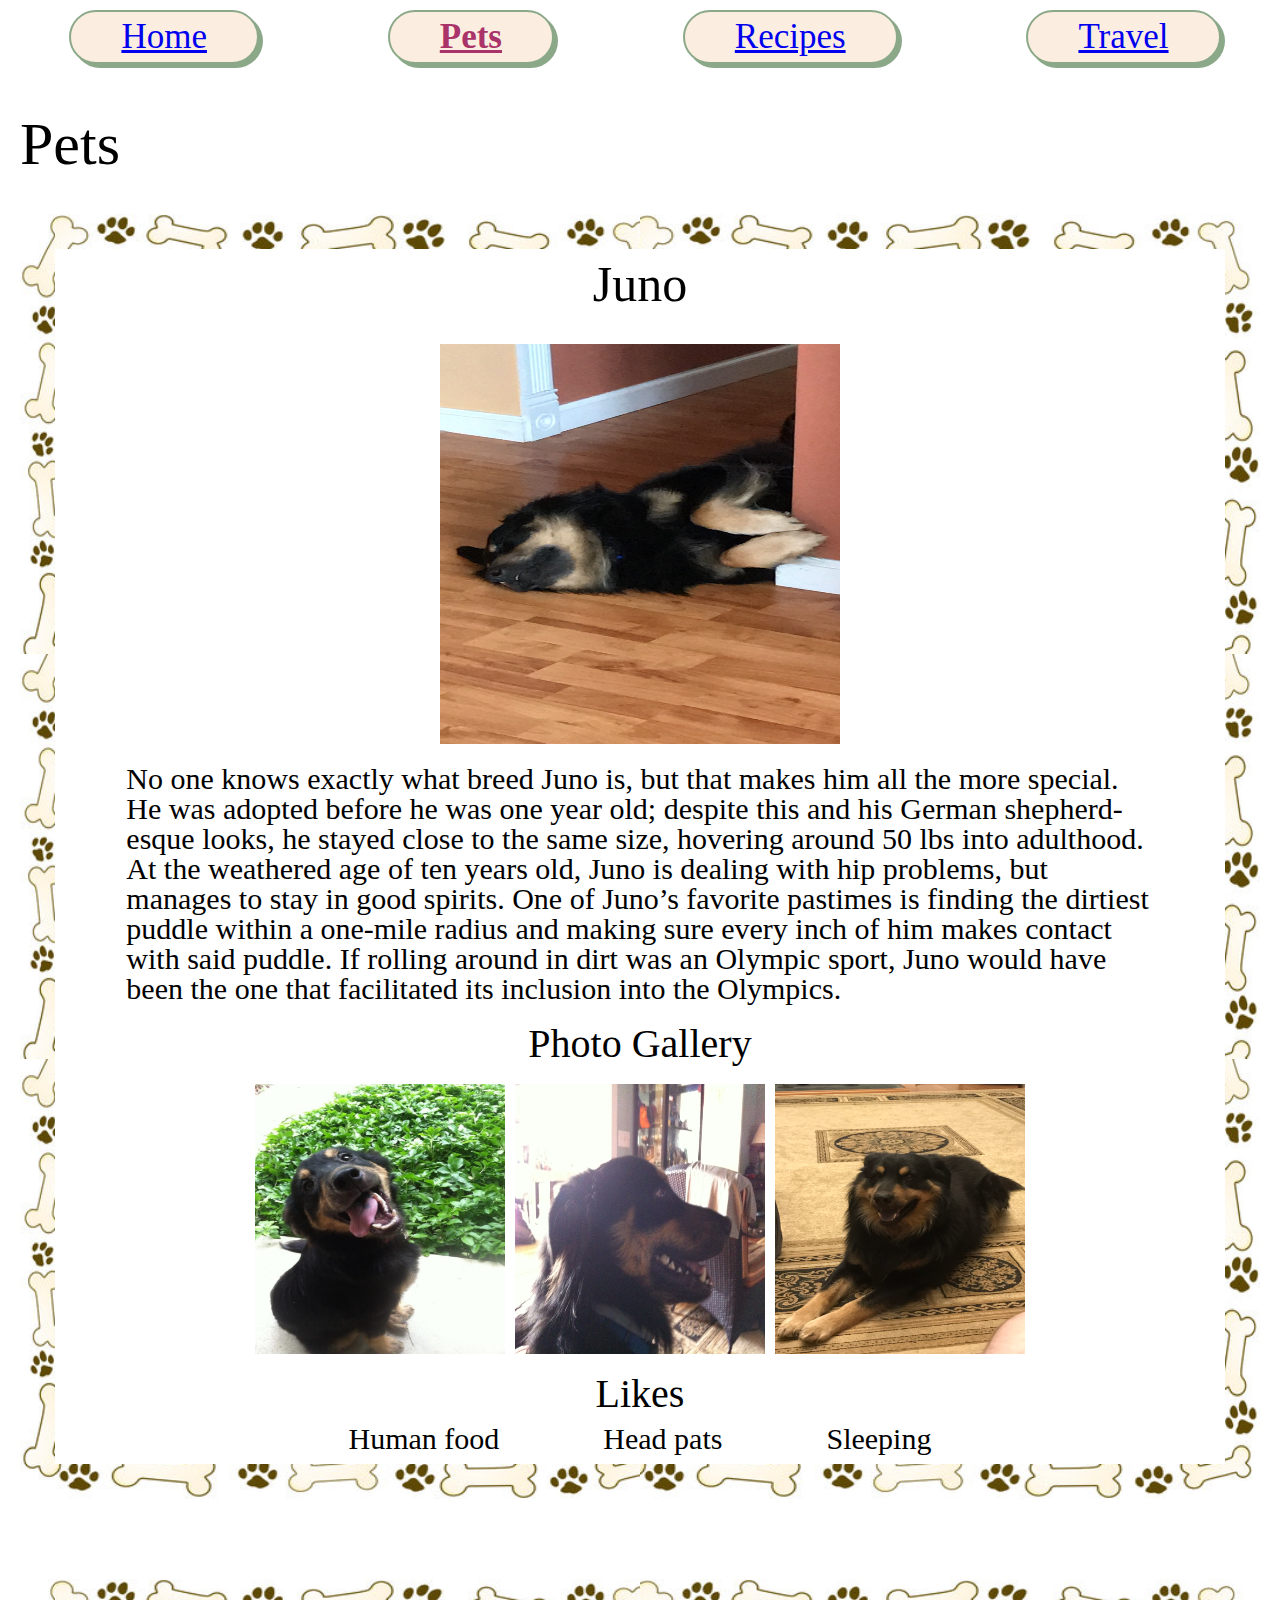
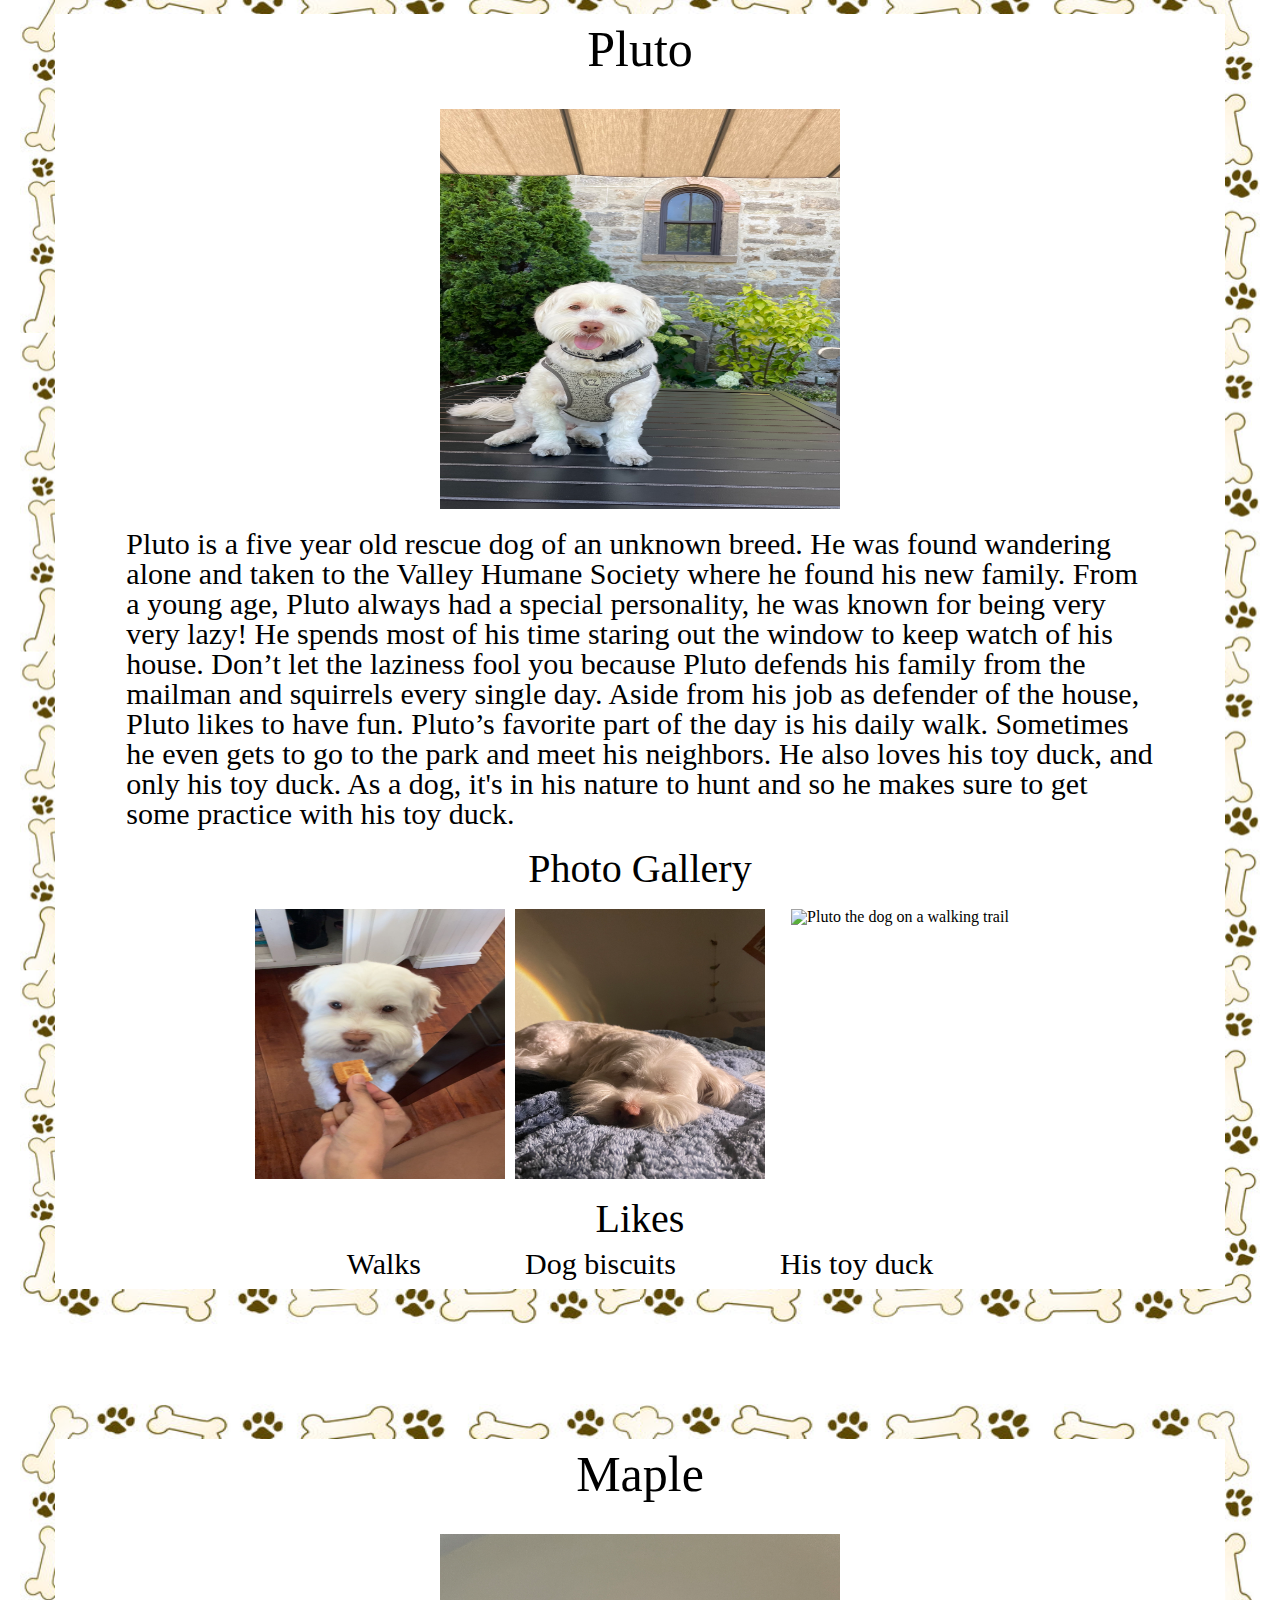
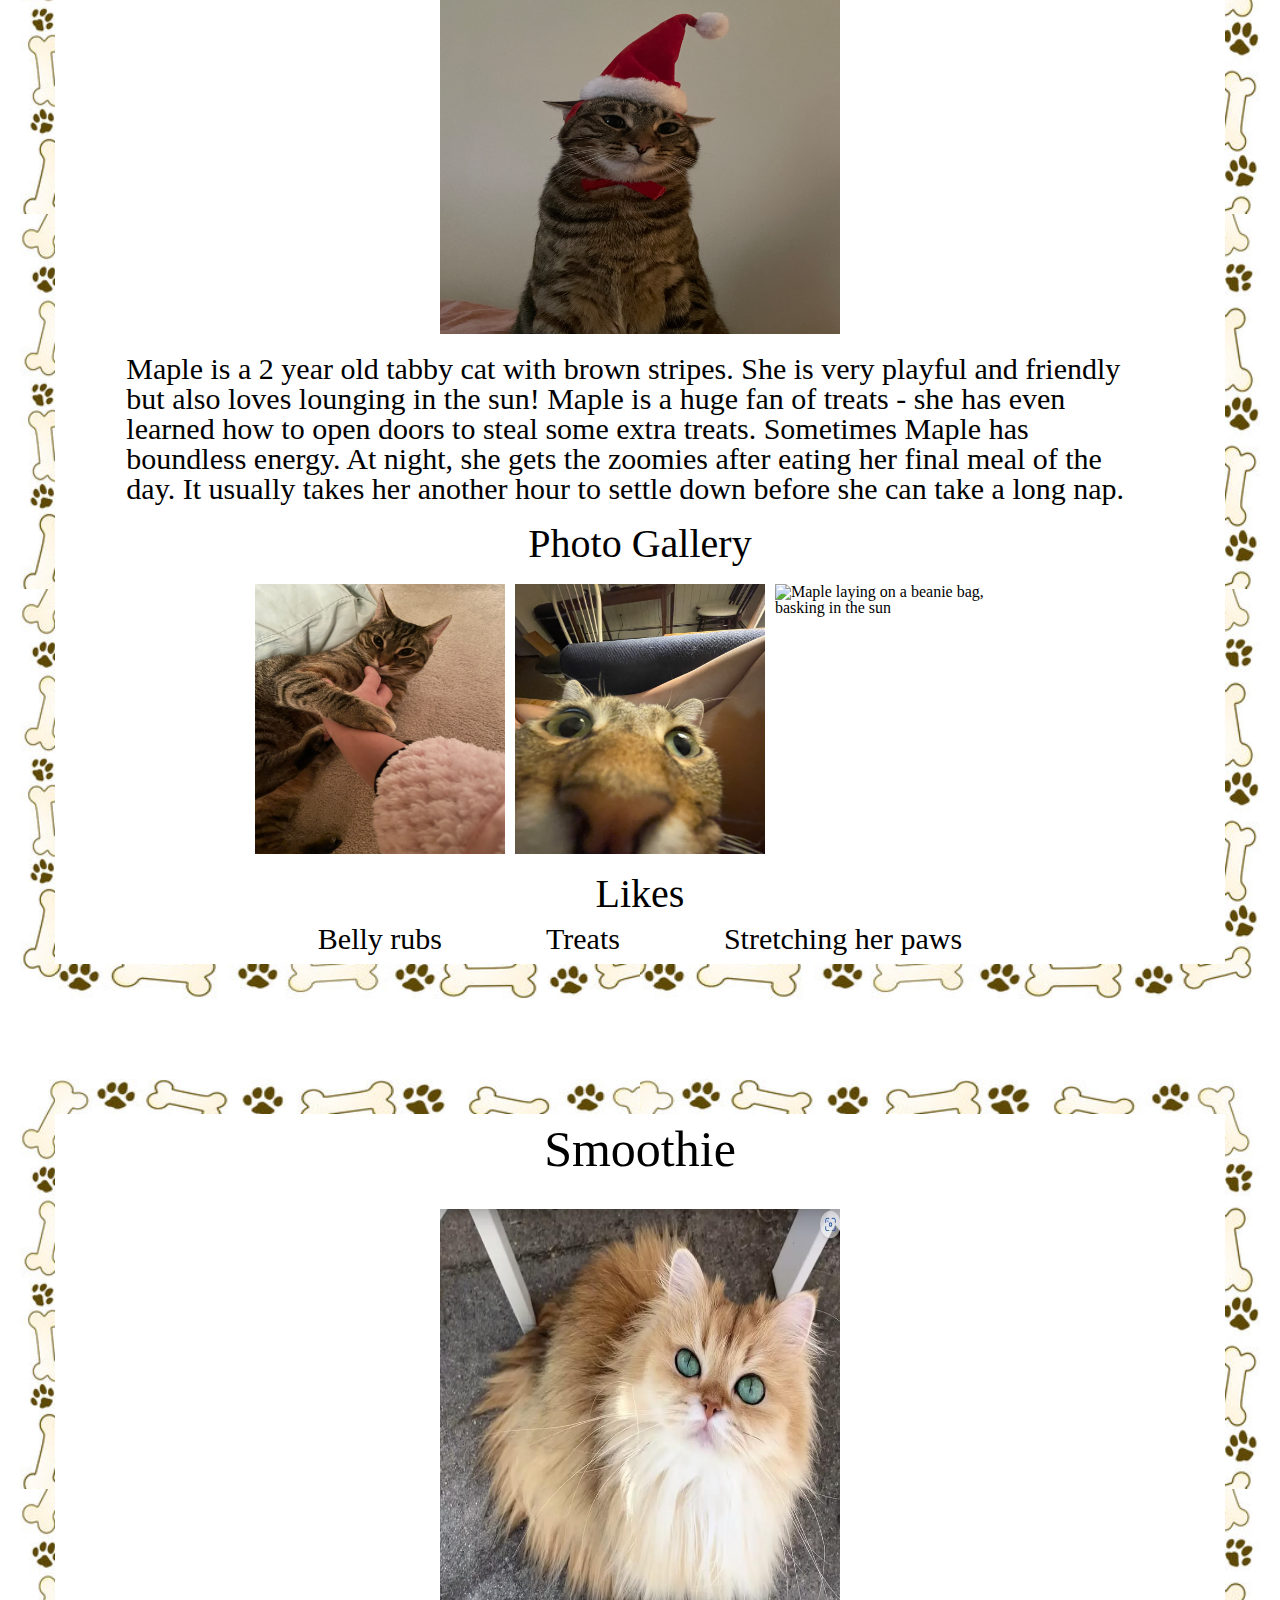
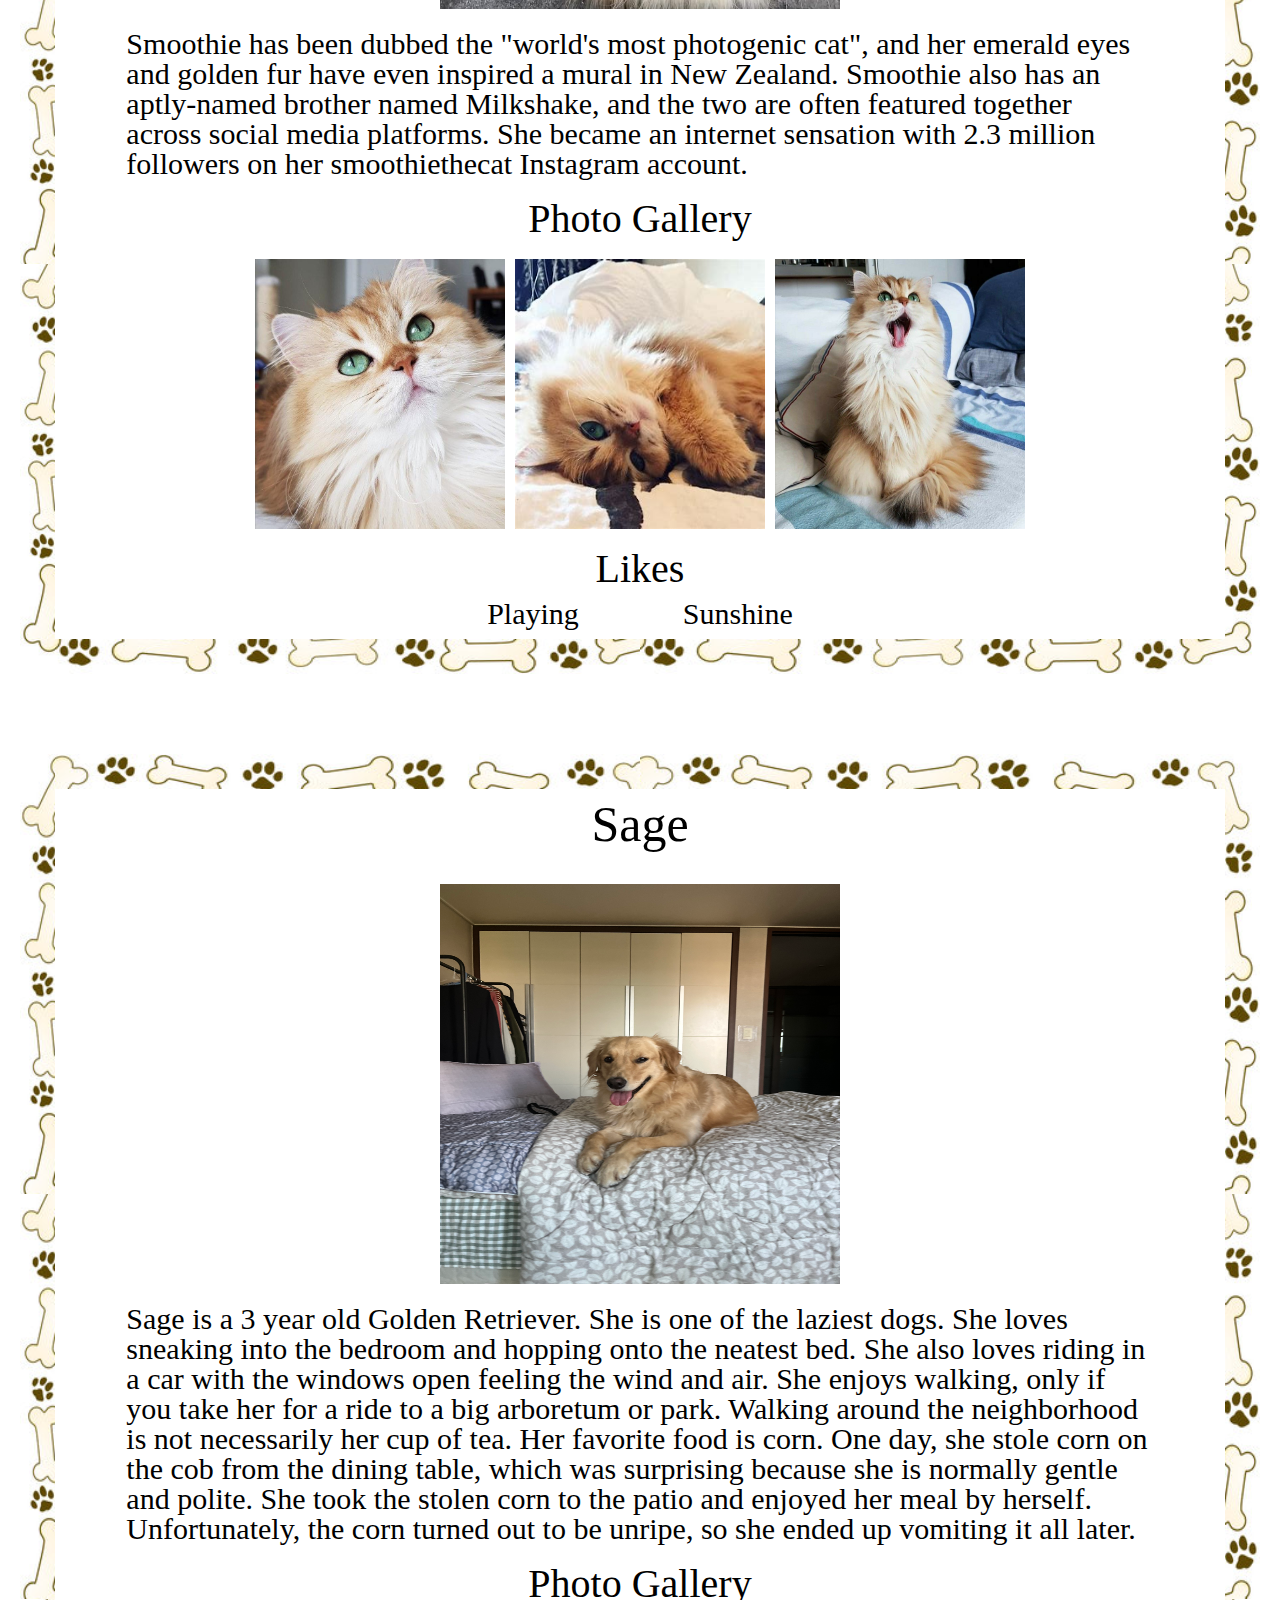
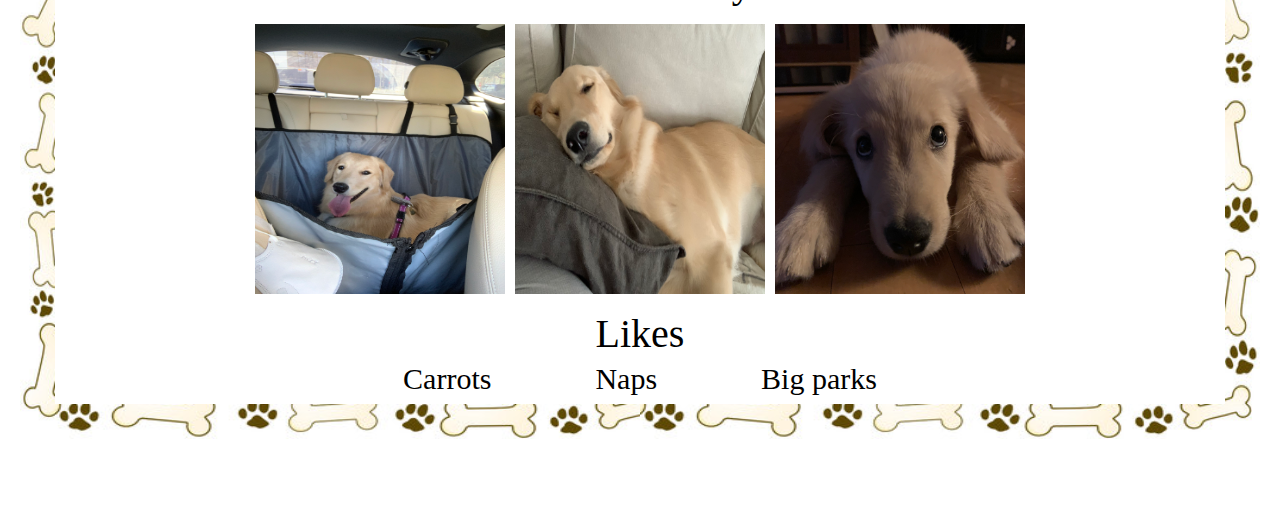
==== pets.html @ 8cb57438 "Add files via upload" ====
<!DOCTYPE html>
<html lang="en">
<head>
    <meta charset="UTF-8">
    <meta name="viewport" content="width=device-width, initial-scale=1.0">
    <link rel="stylesheet" href="css/reset.css">
    <link rel="stylesheet" href="css/style.css">
    <title>Pets</title>
</head>
<body>
    <a class = "skip" href = "#main">Skip to Main Content</a>
    <header>
        <nav>
            <ul class = "menu">
                <li class = "home button"><a href = "index.html">Home</a></li>
                <li class = "pets button"><a class = "active" href = "pets.html">Pets</a></li>
                <li class = "recipe button"><a href = "recipe.html">Recipes</a></li>
                <li class = "travel button"><a href = "travel.html">Travel</a></li>
            </ul>
        </nav>
        <h1>Pets</h1>
    </header>
    <main id="main">
        <div class = "pet-div pet-border">
            <h2 class = "pet-name">Juno</h2>
            <img onmouseover="mainPicHover(this)" onmouseout="mainPicNormal(this)" class = "main-img first-pet-pic" src="images/classic_juno.JPG" width = "400" alt="Black and brown dog asleep on his side">
            <p class = "pet-description">No one knows exactly what breed Juno is, but that makes him all the more special. He was adopted before he was one year old; despite this and his German shepherd-esque looks, he stayed close to the same size, hovering around 50 lbs into adulthood. At the weathered age of ten years old, Juno is dealing with hip problems, but manages to stay in good spirits. One of Juno’s favorite pastimes is finding the dirtiest puddle within a one-mile radius and making sure every inch of him makes contact with said puddle. If rolling around in dirt was an Olympic sport, Juno would have been the one that facilitated its inclusion into the Olympics. </p>

            <div class = "nested-grid third-grid new-gallery">
                <h3 class = "first-grid gallery-name">Photo Gallery</h3>
                <img onmouseover="petPicHover(this)" onmouseout="petPicNormal(this)" class = "second-grid gallery-photo nested-first" src="images/juno_pup.JPG" width ="200" alt = "A young black and brown dog with his tongue hanging out">
                <img onmouseover="petPicHover(this)" onmouseout="petPicNormal(this)" class = "third-grid gallery-photo nested-second" src="images/juno_profile.JPG"  width ="200" alt="A black and brown dog laying on a rug">
                <img onmouseover="petPicHover(this)" onmouseout="petPicNormal(this)" class = "fourth-grid gallery-photo nested-third" src="images/juno_laying.JPG"  width ="200" alt="A profile perspective of a black and brown dog from shoulders up">
            </div>

            <div class = "fourth-grid">
            <h3 class = "pet-name">Likes</h3>
                <ul>
                    <li class = "likes">Human food</li>
                    <li class = "likes">Head pats</li>
                    <li class = "likes">Sleeping</li>
                </ul>
            </div>
        </div>
        <div class = "pet-div pet-border">
            <h2 class = "pet-name">Pluto</h2>
            <img class = "main-img first-pet-pic" src="images/pluto_sitting.jpg" width = "400" alt="Pluto sitting and posed on top of a table">
            <p class = "pet-description">Pluto is a five year old rescue dog of an unknown breed. He was found wandering alone and taken to the Valley Humane Society where he found his new family. From a young age, Pluto always had a special personality, he was known for being very very lazy! He spends most of his time staring out the window to keep watch of his house. Don’t let the laziness fool you because Pluto defends his family from the mailman and squirrels every single day. Aside from his job as defender of the house, Pluto likes to have fun. Pluto’s favorite part of the day is his daily walk. Sometimes he even gets to go to the park and meet his neighbors. He also loves his toy duck, and only his toy duck. As a dog, it's in his nature to hunt and so he makes sure to get some practice with his toy duck.</p>

            <div class = "nested-grid third-grid">
                <h3 class = "first-grid gallery-name">Photo Gallery</h3>
                <img onmouseover="petPicHover(this)" onmouseout="petPicNormal(this)" class = "second-grid gallery-photo nested-first" src="images/pluto_cookie.JPG" width ="200" alt = "Pluto the dog standing up to eat a cookie">
                <img onmouseover="petPicHover(this)" onmouseout="petPicNormal(this)" class = "third-grid gallery-photo nested-second" src="images/pluto_sleeping.jpg"  width ="200" alt="Pluto sleeping on a bed">
                <img onmouseover="petPicHover(this)" onmouseout="petPicNormal(this)" class = "fourth-grid gallery-photo nested-third" src="images/pluto_walk.jpg"  width ="200" alt="Pluto the dog on a walking trail">
            </div>

            <div class = "fourth-grid new-first">
            <h3 class = "pet-name">Likes</h3>
                <ul>
                    <li class = "likes">Walks</li>
                    <li class = "likes">Dog biscuits</li>
                    <li class = "likes">His toy duck</li>
                </ul>
            </div>
        </div>
        <div class = "pet-div pet-border">
            <h2 class = "pet-name">Maple</h2>
            <img class = "main-img first-pet-pic" src="images/maple_santa.JPG" width = "400" alt="Brown striped tabby wearing a santa hat">
            <p class = "pet-description">Maple is a 2 year old tabby cat with brown stripes. She is very playful and friendly but also loves lounging in the sun! Maple is a huge fan of treats - she has even learned how to open doors to steal some extra treats. Sometimes Maple has boundless energy. At night, she gets the zoomies after eating her final meal of the day. It usually takes her another hour to settle down before she can take a long nap.</p>

            <div class = "nested-grid third-grid">
                <h3 class = "first-grid gallery-name">Photo Gallery</h3>
                <img onmouseover="petPicHover(this)" onmouseout="petPicNormal(this)" class = "second-grid gallery-photo nested-first" src="images/maple_playing.JPG" width ="200" alt = "Maple playing with a human hand">
                <img onmouseover="petPicHover(this)" onmouseout="petPicNormal(this)" class = "third-grid gallery-photo nested-second" src="images/maple_selfie.JPG"  width ="200" alt="Maple in a selfie with her face zoomed in and her nose prominent">
                <img onmouseover="petPicHover(this)" onmouseout="petPicNormal(this)" class = "fourth-grid gallery-photo nested-third" src="images/maple_sun.JPG"  width ="200" alt="Maple laying on a beanie bag, basking in the sun">
            </div>

            <div class = "fourth-grid">
            <h3 class = "pet-name">Likes</h3>
                <ul>
                    <li class = "likes">Belly rubs</li>
                    <li class = "likes">Treats</li>
                    <li class = "likes">Stretching her paws</li>
                </ul>
            </div>
        </div>
        <div class = "pet-div pet-border">
            <h2 class = "pet-name">Smoothie</h2>
            <img class = "main-img first-pet-pic" src="images/Smoothie_staring.jpg" width = "400" alt="Long-hair beautiful, orange tabby cat with emerald eyes">
            <p class = "pet-description">Smoothie has been dubbed the "world's most photogenic cat", and her emerald eyes and golden fur have even inspired a mural in New Zealand. Smoothie also has an aptly-named brother named Milkshake, and the two are often featured together across social media platforms. She became an internet sensation with 2.3 million followers on her smoothiethecat Instagram account.</p>

            <div class = "nested-grid third-grid">
                <h3 class = "first-grid gallery-name">Photo Gallery</h3>
                <img onmouseover="petPicHover(this)" onmouseout="petPicNormal(this)" class = "second-grid gallery-photo nested-first" src="images/Smoothie_curious.jpg" width ="200" alt = "Smoothie curiously look up at photographer">
                <img onmouseover="petPicHover(this)" onmouseout="petPicNormal(this)" class = "third-grid gallery-photo nested-second" src="images/Smoothie_lying.jpg"  width ="200" alt="Smoothie lying on a bed looking at the camera">
                <img onmouseover="petPicHover(this)" onmouseout="petPicNormal(this)" class = "fourth-grid gallery-photo nested-third" src="images/Smoothie_yawn.jpg"  width ="200" alt="Smoothie yawing on a couch with her mouth opened wide">
            </div>

            <div class = "fourth-grid">
            <h3 class = "pet-name">Likes</h3>
                <ul>
                    <li class = "likes">Playing</li>
                    <li class = "likes">Sunshine</li>
                </ul>
            </div>
        </div>

        <div class = "pet-div pet-border">
            <h2 class = "pet-name">Sage</h2>
            <img class = "main-img first-pet-pic" src="images/sage_classic.jpeg" width = "400" alt="A smiling golden retriever lying on the bed ">
            <p class = "pet-description">Sage is a 3 year old Golden Retriever. She is one of the laziest dogs. She loves sneaking into the bedroom and hopping onto the neatest bed. She also loves riding in a car with the windows open feeling the wind and air. She enjoys walking, only if you take her for a ride to a big arboretum or park. Walking around the neighborhood is not necessarily her cup of tea. Her favorite food is corn. One day, she stole corn on the cob from the dining table, which was surprising because she is normally gentle and polite. She took the stolen corn to the patio and enjoyed her meal by herself. Unfortunately, the corn turned out to be unripe, so she ended up vomiting it all later.</p>

            <div class = "nested-grid third-grid">
                <h3 class = "first-grid gallery-name">Photo Gallery</h3>
                <img onmouseover="petPicHover(this)" onmouseout="petPicNormal(this)" class = "second-grid gallery-photo nested-first" src="images/sage_car.jpeg" width ="200" alt = "A happy golden retriever sitting in the car’s backseat">
                <img onmouseover="petPicHover(this)" onmouseout="petPicNormal(this)" class = "third-grid gallery-photo nested-second" src="images/sage_sleep.jpeg"  width ="200" alt="A golden retriever sleeping on the couch">
                <img onmouseover="petPicHover(this)" onmouseout="petPicNormal(this)" class = "fourth-grid gallery-photo nested-third" src="images/sage_young.jpeg"  width ="200" alt="A young golden retriever is laying down looking up at the photographer">
            </div>

            <div class = "fourth-grid">
            <h3 class = "pet-name">Likes</h3>
                <ul>
                    <li class = "likes">Carrots</li>
                    <li class = "likes">Naps</li>
                    <li class = "likes">Big parks</li>
                </ul>
            </div>
        </div>
    </main>
    
    <script>
        function mainPicHover(x) {
            x.style.height = "450px"
            x.style.width = "450px"
        }
        
        function mainPicNormal(x) {
            x.style.height = "400px"
            x.style.width = "400px"
        }

        function petPicHover(x) {
            x.style.height = "300px"
            x.style.width = "320px"
        }
        
        function petPicNormal(x) {
            x.style.height = "250px"
            x.style.width = "270px"
        }
    </script>
    
</body>
</html>
---- css/style.css ----
.skip {
    position: absolute;
    overflow: hidden;
    top: auto;
    width: 1px;
    height: 1px;
    font-size: 25px;
}

.skip:focus {
    position: static;
    text-align: center;
    width: auto;
    height: auto;
    top: auto;
    border: 2px solid #301934;
}

.home-img {
    margin: 30px;
    height: 300px;
    width: 300px;
}

h1 {
    font-size: 40px;
    margin-left: 20px;
    margin-bottom: 40px;
}

h2 {
    font-size: 30px;
    margin-left: 10px;
    margin-bottom: 15px;
}

h3 {
    font-size: 28px;
    margin-left: 15px;
    margin: 10px;
}

p {
    font-size: 20px;
    margin-left: 15px;
}

li {
    font-size: 20px;
    margin-left: 30px;
    list-style: circle;
}

.menu {
    display: grid;
    grid-template-columns: 1fr 1fr 1fr 1fr; 
    column-gap: 0px;
    margin-bottom: 30px;
    margin-top: 10px;
    align-items: center;
    justify-content: center;
}

li.menu {
    margin-left: 0px;
}

ul.menu {
    margin-left: 0px;
}

.home {
    grid-column: 1/1;
    list-style-type: none;
    background-color: #E6E6FA;
    font-size: 22px;
    text-align: center;
    padding-top: 15px;
    padding-bottom: 15px; 
    padding-left: 10px;
    padding-right: 10px;
}

.home:hover {
    border: 4px solid #301934;
    background-color: #FFB6C1;
}

.pets {
    grid-column: 2/2;
    list-style-type: none;
    background-color: #E6E6FA;
    font-size: 22px;
    text-align: center;
    padding-top: 15px;
    padding-bottom: 15px; 
    padding-left: 10px;
    padding-right: 10px;
}

.pets:hover {
    border: 4px solid #301934;
    background-color: #FFB6C1;
}

.recipe {
    grid-column: 3/3;
    list-style-type: none;
    background-color: #E6E6FA;
    font-size: 22px;
    text-align: center;
    padding-top: 15px;
    padding-bottom: 15px; 
    padding-left: 10px;
    padding-right: 10px;
}

.recipe:hover {
    border: 4px solid #301934;
    background-color: #FFB6C1;
}

.travel {
    grid-column: 4/4;
    list-style-type: none;
    background-color: #E6E6FA;
    font-size: 22px;
    text-align: center;
    padding-top: 15px;
    padding-bottom: 15px; 
    padding-left: 10px;
    padding-right: 10px;
}

.travel:hover {
    border: 4px solid #301934;
    background-color: #FFB6C1;
}

a.active {
    font-weight: bold;
    color: #AA336A;
}

a.visited {
    color: #FF69B4;
}

img {
    margin: 10px;
}

.main-img {
    height: 250px;
    width: 250px;
}

.pet-div {
    display: grid;
    grid-template-columns: 1fr; 
    grid-gap: 10px;
    margin-left: 20px;
    margin-right: 20px;
    margin-bottom: 80px;
    align-items: center;
}

.pet-div p {
    margin-left: 0px;
}

.pet-div h2 {
    margin-left: 0px;
}

.first-grid {
    grid-column: 1/-1;
}

.second-grid {
    grid-column: 1/-1;
}

.third-grid {
    grid-column: 1/-1;
}

.fourth-grid {
    grid-column: 1/-1;
}

.first-pet-pic {
    grid-column: 1/-1;
}

.pet-description {
    grid-column: 1/-1;
}

.nested-grid {
    display: grid;
    grid-template-columns: 1fr; 
    align-items: center;
    align-content: center;
    grid-gap: 2px;
}

.gallery-photo {
    width: 150px;
    height: 170px;
    margin: 0px;
}

.food-div {
    display: grid;
    grid-template-columns: 1fr; 
    grid-gap: 10px;
    align-items: center;
    margin-left: 30px;
    margin-right: 30px;
    margin-bottom: 80px;
}

.food-photo {
    width: 140px;
    height: 110px;
    margin: 0px;
}

.bottom-grid {
    grid-column: 1/-1;
}

.travel-grid {
    display: grid;
    grid-template-columns: 1fr 2fr; 
    column-gap: 10px;
    align-items: center;
    margin-left: 20px;
    margin-right: 20px;
    margin-bottom: 80px;
}

.travel-grid p {
    margin-top: 15px;
}

.travel-photo {
    width: 150px;
    height: 120px;
    margin: 0px;
}

.button {
    background-color: #fbeee0;
    border: 2px solid #8ba888;
    border-radius: 30px;
    box-shadow: #8ba888 4px 4px 0 0;
    color: #422800;
    cursor: pointer;
    display: inline-block;
    font-weight: 500;
    font-size: 15px;
    padding: 0 2px;
    line-height: 50px;
    text-align: center;
    text-decoration: none;
    user-select: none;
    -webkit-user-select: none;
    touch-action: manipulation;
    margin-bottom: 20px;
    margin-left: 5px;
}

.button:hover {
    border: 2px solid #8ba888;
    background-color: #FFB6C1;
}

.button:active {
    box-shadow: #422800 2px 2px 0 0;
    transform: translate(2px, 2px);
}

@media (prefers-color-scheme: dark) {
    h1 {
        color: white;
    }

    h2 {
        color: white;
    }

    h3 {
        color: white;
    }

    ol {
        color: white;
    }

    li {
        color: white;
    }
    
    body {
        background-color: #060529;
    }

    p {
        color: white;
    }

    a {
        color: #ADD8E6;
    }

    .button {
        background-color: #013220;
    }

    a.active {
        color: #FFFFED;
    }

    .button:hover {
        border: 4px solid #8ba888;
        background-color: #5C4033;
    }
  }

@media screen and (min-width: 750px) {
    .menu {
        display: flex;
        flex-flow: row wrap;
        justify-content: space-around;
        flex-basis: auto;
        align-items: center;
        margin-bottom: 30px;
        margin-top: 10px;
    }

    .home {
        padding-left: 40px;
        padding-right: 40px;
    }

    .pets {
        padding-left: 40px;
        padding-right: 40px;
    }

    .recipe {
        padding-left: 40px;
        padding-right: 40px;
    }

    .travel {
        padding-left: 40px;
        padding-right: 40px;
    }

    .first-pet-pic {
        grid-column: 1/2;
    }

    .pet-description {
        grid-row-start: 2;
        grid-column: 2/-1;
    }
    
    .food-photo {
        width: 200px;
        height: 150px;
    }

    .travel-photo {
        width: 240px;
        height: 190px;
    }

    .gallery-photo {
        width: 160px;
        height: 180px;
    }

    .pet-div {
        display: grid;
        grid-template-columns: 1fr 1.2fr; 
        grid-gap: 10px;
        margin-left: 20px;
        margin-right: 20px;
        margin-bottom: 80px;
        align-items: center;
        align-content: center;
    }

    .button-spacing {
        margin: 30px;
        font-size: 15px;
        display: block;
        text-align: right;
        padding: 8px;
    }

    .first-grid {
        grid-column: 1/1;
    }
    
    .second-grid {
        grid-column: 2/2;
    }

    .food-detail {
        grid-column: 1/1;
    }
    
    .third-grid {
        grid-column: 1/1;
    }
    
    .fourth-grid {
        grid-column: 2/2;
    }

    .nested-grid {
        display: grid;
        grid-template-columns: 1fr 1fr; 
        align-items: center;
        grid-gap: 2px;
    }

    .food-div {
        display: grid;
        grid-template-columns: 1fr 2fr; 
        grid-gap: 10px;
        align-items: center;
        margin-left: 30px;
        margin-right: 30px;
        margin-bottom: 80px;
    }
    .button {
        font-size: 25px;
        padding: 0 50px;
        margin-bottom: 20px;
        margin-left: 10px;
    }
  }

  @media screen and (min-width: 1200px) {
    p {
        font-size: 30px;
    }

    li {
        font-size: 30px;
    }

    .likes {
        display: inline-block;
        margin-right: 50px;
        margin-left: 50px;
    }

    h1 {
        font-size: 60px;
    }
    
    h2 {
        font-size: 50px;
    }
    
    h3 {
        font-size: 40px;
    }

    .menu {
        display: flex;
        flex-flow: row wrap;
        justify-content: space-around;
        flex-basis: auto;
        align-items: center;
        margin-bottom: 30px;
        margin-top: 10px;
    }

    .home {
        padding-left: 40px;
        padding-right: 40px;
    }

    .pets {
        padding-left: 40px;
        padding-right: 40px;
    }

    .recipe {
        padding-left: 40px;
        padding-right: 40px;
    }

    .travel {
        padding-left: 40px;
        padding-right: 40px;
    }

    .pet-div {
        display: grid;
        grid-template-columns: .05fr 1fr .05fr; 
        grid-gap: 10px;
        justify-items: center;
    }

    .first-pet-pic {
        grid-column: 2/2;
        grid-row-start: 2;
    }

    .pet-description {
        grid-row-start: 2;
        grid-column: 2/2;
        grid-row-start: 3;
    }
    
    .food-photo {
        width: 200px;
        height: 150px;
    }

    .travel-photo {
        width: 240px;
        height: 190px;
    }

    .gallery-photo {
        width: 160px;
        height: 180px;
    }

    .button-spacing {
        margin: 30px;
        font-size: 15px;
        display: block;
        text-align: right;
        padding: 8px;
    }

    .first-grid {
        grid-column: 1/1;
    }
    
    .second-grid {
        grid-column: 2/2;
    }
    
    .third-grid {
        grid-column: 2/2;
    }
    
    .fourth-grid {
        display: grid;
        justify-content: center;
        justify-items: center;
    }

    .nested-grid {
        display: grid;
        grid-template-columns: 1fr; 
        align-items: center;
        grid-gap: 10px;
        justify-items: center;
    }

    .nested-food-grid {
        display: grid;
        grid-template-columns: 1fr 1fr 1fr 1fr; 
        align-items: center;
        row-gap: 10px;
        justify-items: center;
    }

    .nested-first {
        grid-column: 1/1;
    }

    .nested-second {
        grid-column: 2/2;
    }

    .nested-third {
        grid-column: 3/3;
    }

    .nested-fourth {
        grid-column: 4/4;
    }

    .food-div {
        display: grid;
        grid-template-columns: .05fr 1fr .05fr; 
        row-gap: 10px;
        align-items: center;
    }
    .button {
        font-size: 35px;
        padding: 0 50px;
        margin-bottom: 20px;
        margin-left: 10px;
    }

    .pet-name {
        grid-column: 1/-1;
    }

    .gallery-name {
        grid-column: 2/2;
    }

    .main-img {
        height: 400px;
        width: 400px;
    }

    .gallery-photo {
        width: 250px;
        height: 270px;
    }

    .food-name {
        display: grid;
        justify-items: center;
        grid-column: 2/2;
    }

    .food-photo {
        width: 220px;
        height: 190px;
    }

    .travel-grid {
        display: grid;
        grid-template-columns: .05fr 1fr .05fr; 
        align-items: center;
        row-gap: 10px;
        grid-row-start: 2;
    }

    .fourth-grid-food {
        display: block;
        grid-column: 2/2;
        justify-items: start;
    }

    .country {
        grid-row-start: 3;
        grid-column: 2/2;
    }

    .bottom-grid {
        grid-column: 2/2;
    }

    .nested-travel-grid {
        display: grid;
        grid-template-columns: 1fr 1fr; 
        align-items: center;
        row-gap: 10px;
        justify-items: center;
    }

    .travel-photo {
        width: 390px;
        height: 300px;
    }

    .pet-border {
        border: 35px solid transparent;
        padding: 10px;
        border-image: url("../images/pet_border.jpeg") 30 round;
    }

    .recipe-border {
        border: 65px solid transparent;
        padding: 10px;
        border-image: url("../images/recipe_border.jpeg") 30 round;
    }

    .travel-border {
        border: 35px solid transparent;
        padding: 10px;
        border-image: url("../images/travel_border.png") 30 round;
    }
  }
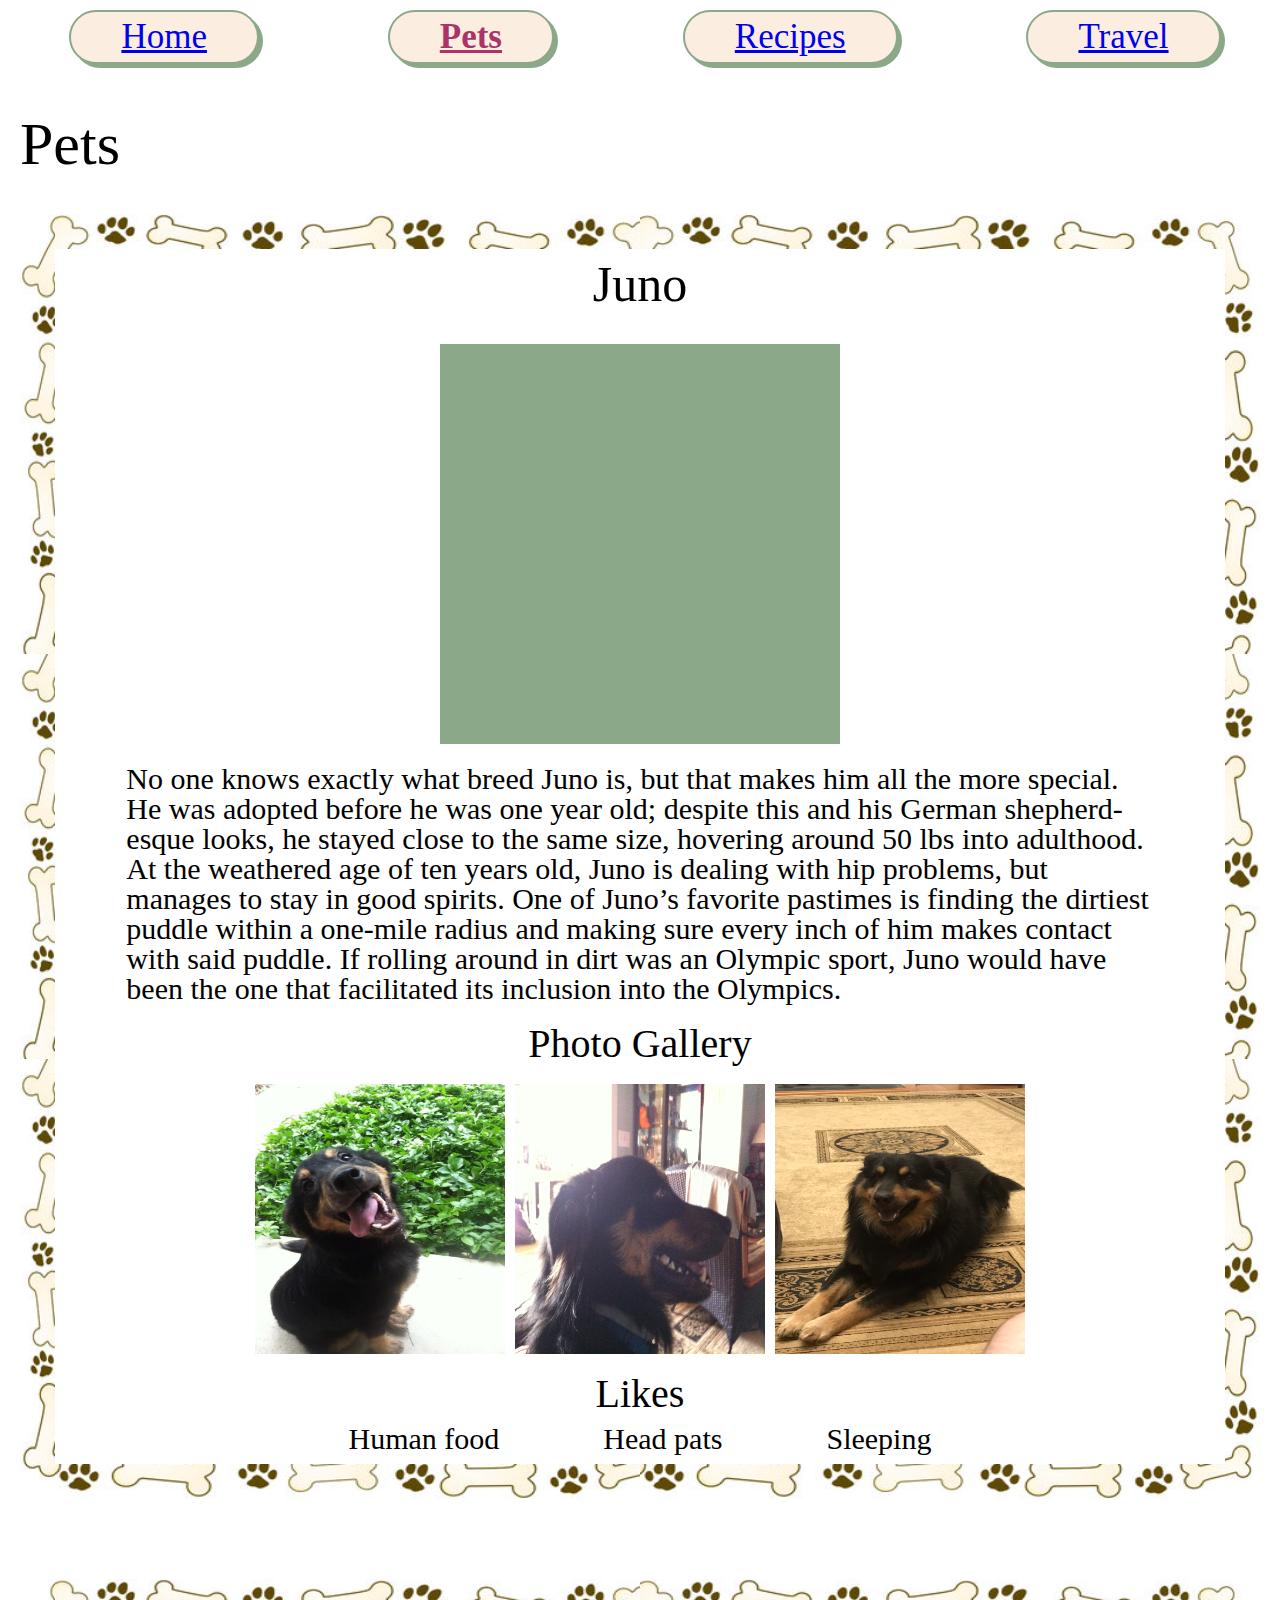
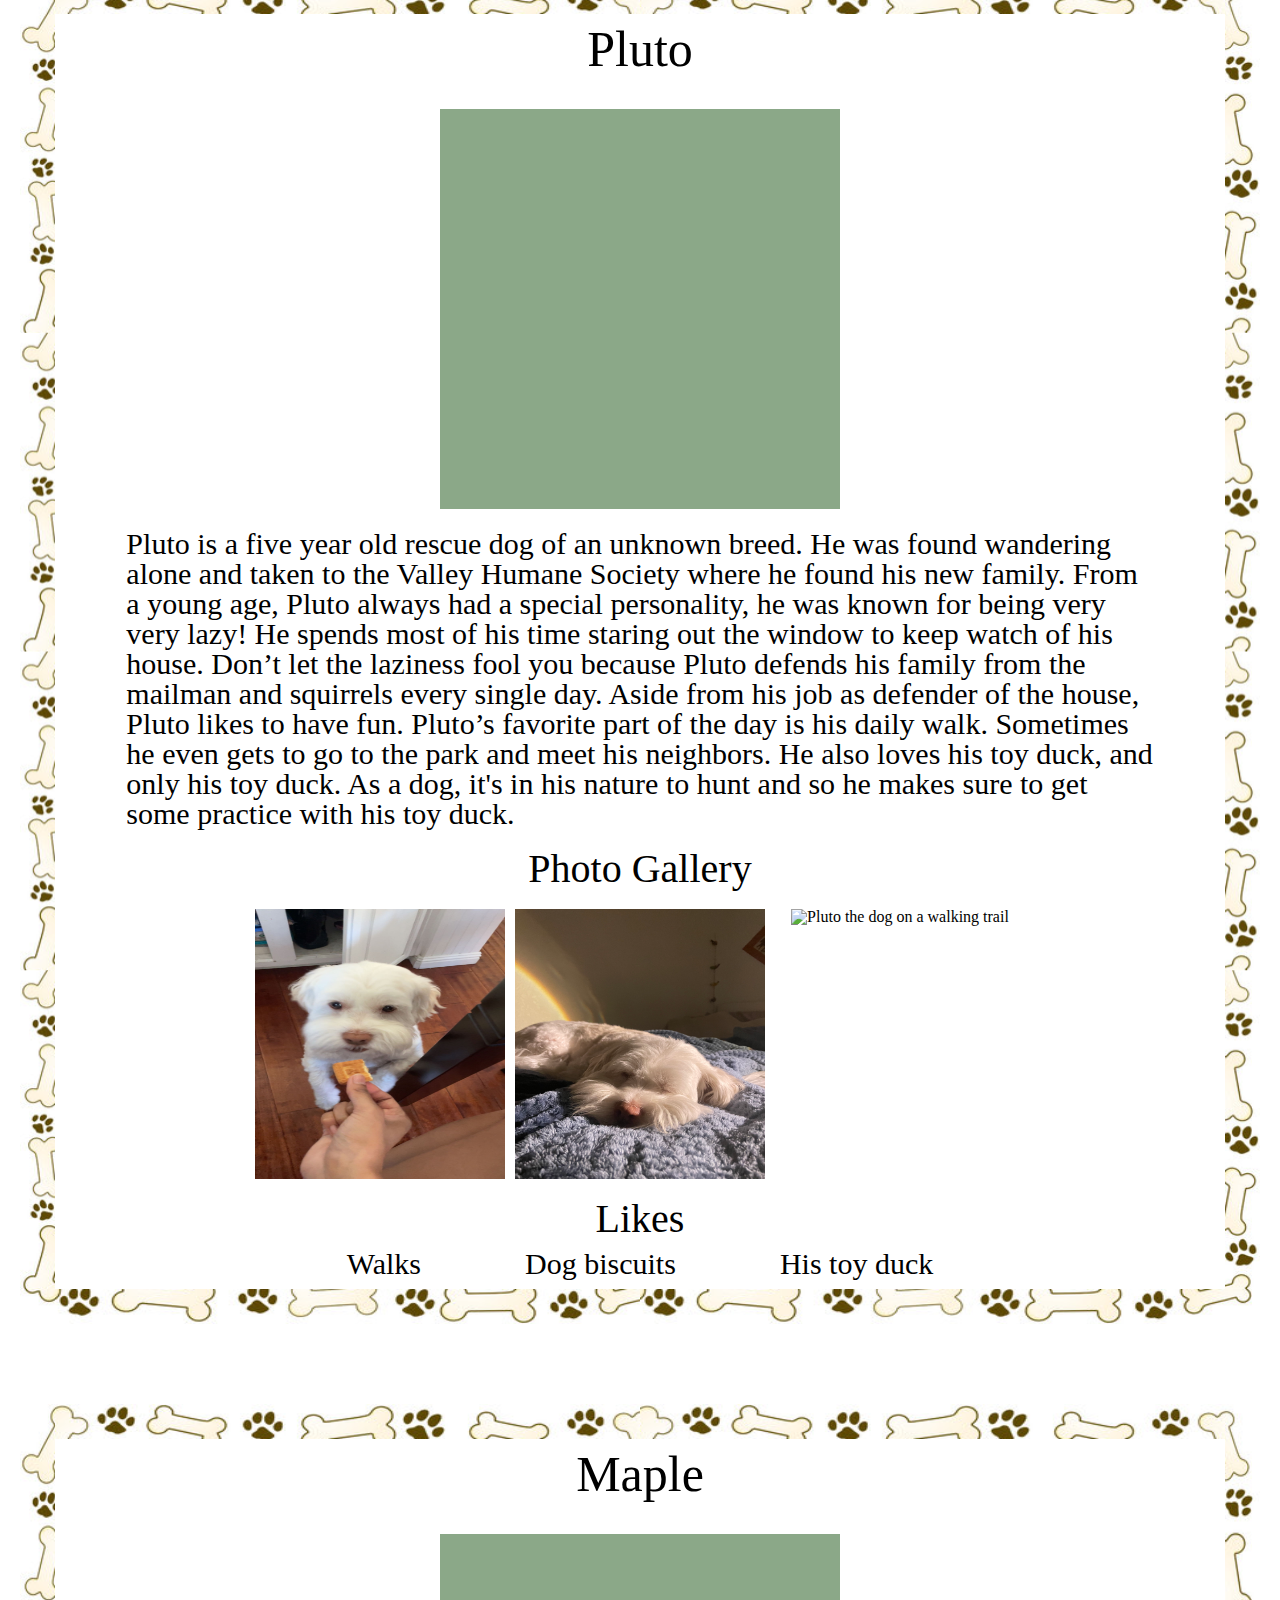
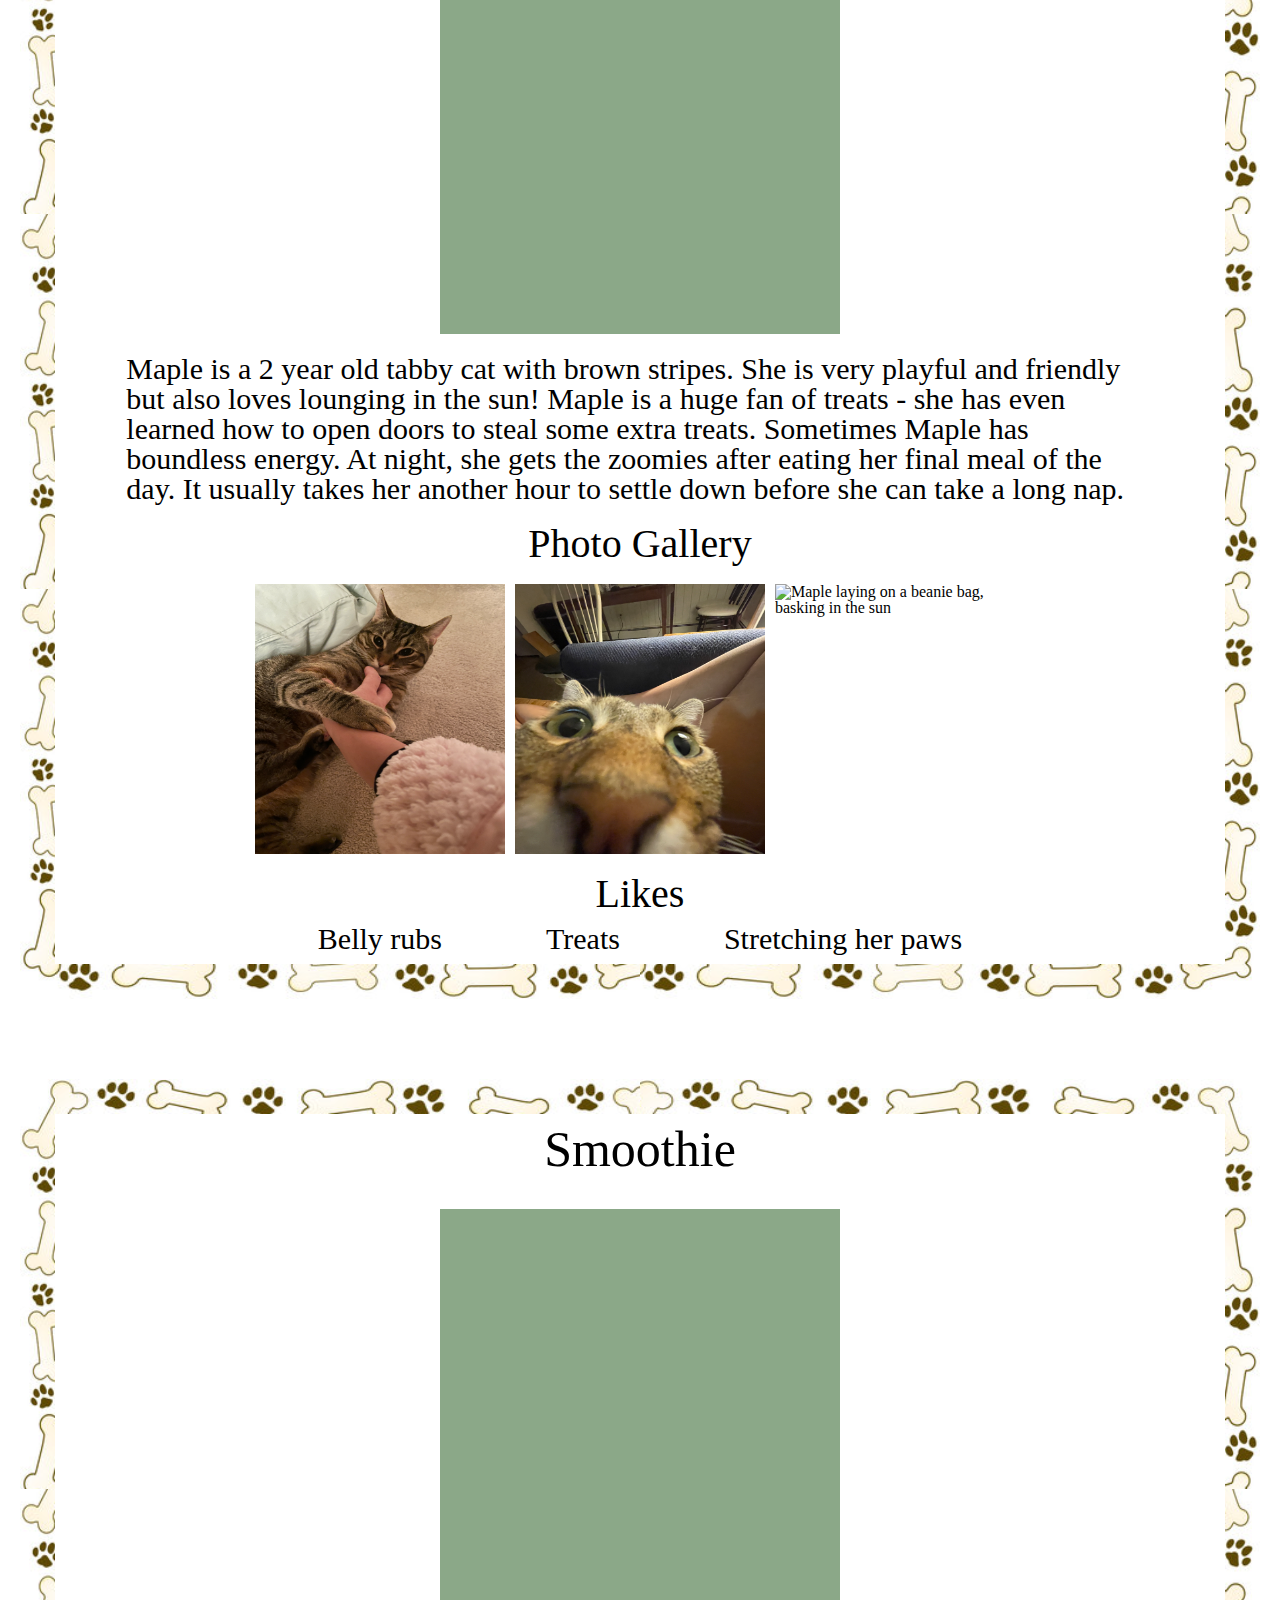
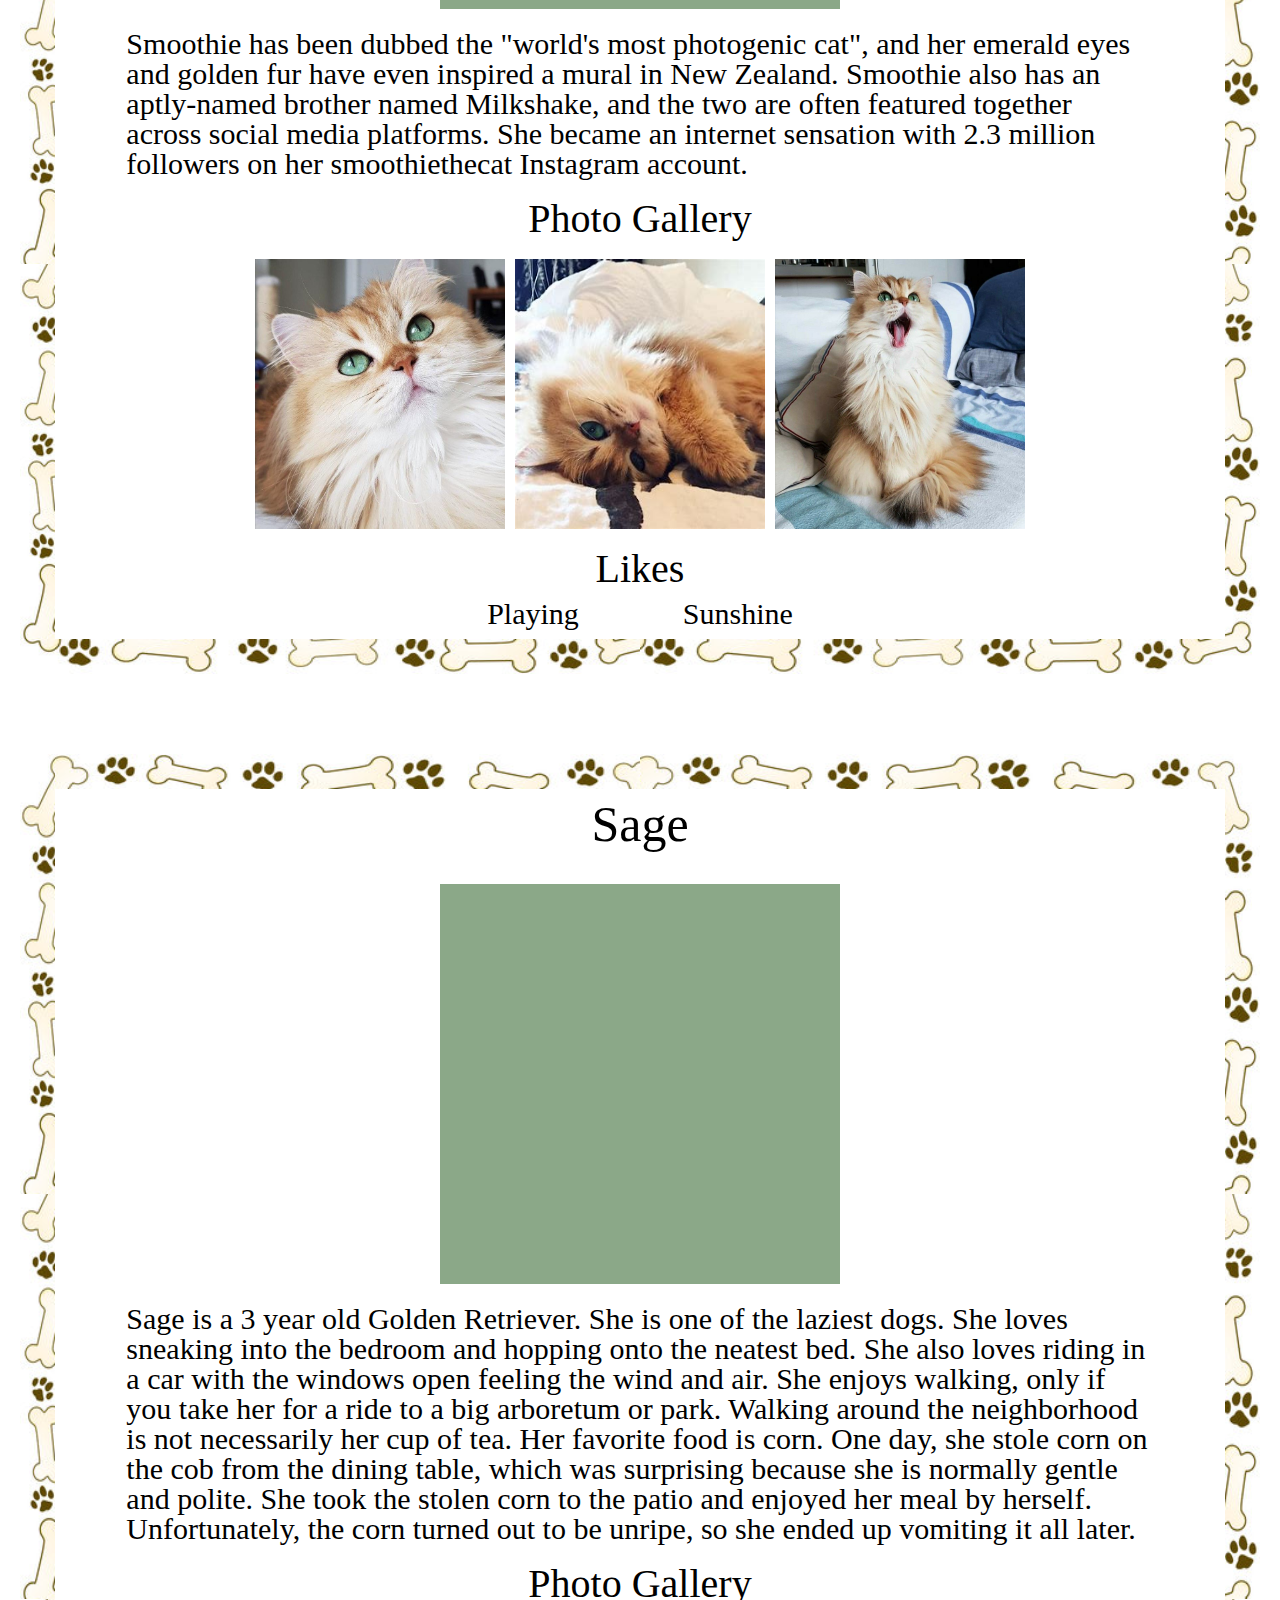
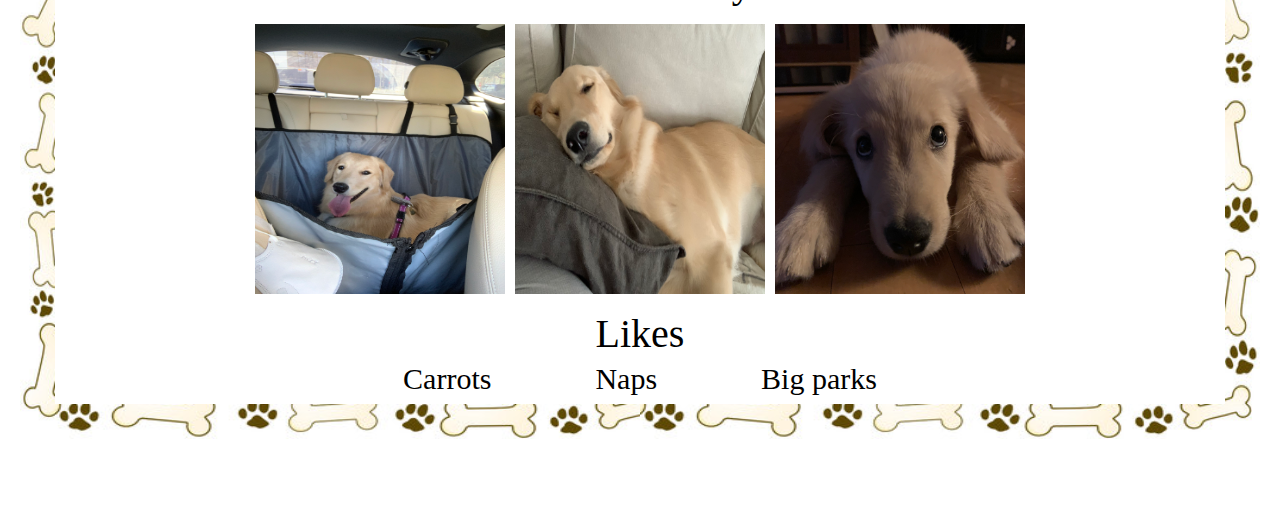
==== commit 088d86c7: "Add files via upload" ====
--- a/pets.html
+++ b/pets.html
@@ -23,7 +23,7 @@
     <main id="main">
         <div class = "pet-div pet-border">
             <h2 class = "pet-name">Juno</h2>
-            <img onmouseover="mainPicHover(this)" onmouseout="mainPicNormal(this)" class = "main-img first-pet-pic" src="images/classic_juno.JPG" width = "400" alt="Black and brown dog asleep on his side">
+            <img class = "main-img first-pet-pic cover" src="images/classic_juno.JPG" width = "400" alt="Black and brown dog asleep on his side">
             <p class = "pet-description">No one knows exactly what breed Juno is, but that makes him all the more special. He was adopted before he was one year old; despite this and his German shepherd-esque looks, he stayed close to the same size, hovering around 50 lbs into adulthood. At the weathered age of ten years old, Juno is dealing with hip problems, but manages to stay in good spirits. One of Juno’s favorite pastimes is finding the dirtiest puddle within a one-mile radius and making sure every inch of him makes contact with said puddle. If rolling around in dirt was an Olympic sport, Juno would have been the one that facilitated its inclusion into the Olympics. </p>
 
             <div class = "nested-grid third-grid new-gallery">
@@ -44,7 +44,7 @@
         </div>
         <div class = "pet-div pet-border">
             <h2 class = "pet-name">Pluto</h2>
-            <img class = "main-img first-pet-pic" src="images/pluto_sitting.jpg" width = "400" alt="Pluto sitting and posed on top of a table">
+            <img class = "main-img first-pet-pic cover" src="images/pluto_sitting.jpg" width = "400" alt="Pluto sitting and posed on top of a table">
             <p class = "pet-description">Pluto is a five year old rescue dog of an unknown breed. He was found wandering alone and taken to the Valley Humane Society where he found his new family. From a young age, Pluto always had a special personality, he was known for being very very lazy! He spends most of his time staring out the window to keep watch of his house. Don’t let the laziness fool you because Pluto defends his family from the mailman and squirrels every single day. Aside from his job as defender of the house, Pluto likes to have fun. Pluto’s favorite part of the day is his daily walk. Sometimes he even gets to go to the park and meet his neighbors. He also loves his toy duck, and only his toy duck. As a dog, it's in his nature to hunt and so he makes sure to get some practice with his toy duck.</p>
 
             <div class = "nested-grid third-grid">
@@ -65,7 +65,7 @@
         </div>
         <div class = "pet-div pet-border">
             <h2 class = "pet-name">Maple</h2>
-            <img class = "main-img first-pet-pic" src="images/maple_santa.JPG" width = "400" alt="Brown striped tabby wearing a santa hat">
+            <img class = "main-img first-pet-pic cover" src="images/maple_santa.JPG" width = "400" alt="Brown striped tabby wearing a santa hat">
             <p class = "pet-description">Maple is a 2 year old tabby cat with brown stripes. She is very playful and friendly but also loves lounging in the sun! Maple is a huge fan of treats - she has even learned how to open doors to steal some extra treats. Sometimes Maple has boundless energy. At night, she gets the zoomies after eating her final meal of the day. It usually takes her another hour to settle down before she can take a long nap.</p>
 
             <div class = "nested-grid third-grid">
@@ -86,7 +86,7 @@
         </div>
         <div class = "pet-div pet-border">
             <h2 class = "pet-name">Smoothie</h2>
-            <img class = "main-img first-pet-pic" src="images/Smoothie_staring.jpg" width = "400" alt="Long-hair beautiful, orange tabby cat with emerald eyes">
+            <img class = "main-img first-pet-pic cover" src="images/Smoothie_staring.jpg" width = "400" alt="Long-hair beautiful, orange tabby cat with emerald eyes">
             <p class = "pet-description">Smoothie has been dubbed the "world's most photogenic cat", and her emerald eyes and golden fur have even inspired a mural in New Zealand. Smoothie also has an aptly-named brother named Milkshake, and the two are often featured together across social media platforms. She became an internet sensation with 2.3 million followers on her smoothiethecat Instagram account.</p>
 
             <div class = "nested-grid third-grid">
@@ -107,7 +107,7 @@
 
         <div class = "pet-div pet-border">
             <h2 class = "pet-name">Sage</h2>
-            <img class = "main-img first-pet-pic" src="images/sage_classic.jpeg" width = "400" alt="A smiling golden retriever lying on the bed ">
+            <img class = "main-img first-pet-pic cover" src="images/sage_classic.jpeg" width = "400" alt="A smiling golden retriever lying on the bed ">
             <p class = "pet-description">Sage is a 3 year old Golden Retriever. She is one of the laziest dogs. She loves sneaking into the bedroom and hopping onto the neatest bed. She also loves riding in a car with the windows open feeling the wind and air. She enjoys walking, only if you take her for a ride to a big arboretum or park. Walking around the neighborhood is not necessarily her cup of tea. Her favorite food is corn. One day, she stole corn on the cob from the dining table, which was surprising because she is normally gentle and polite. She took the stolen corn to the patio and enjoyed her meal by herself. Unfortunately, the corn turned out to be unripe, so she ended up vomiting it all later.</p>
 
             <div class = "nested-grid third-grid">
@@ -129,16 +129,6 @@
     </main>
     
     <script>
-        function mainPicHover(x) {
-            x.style.height = "450px"
-            x.style.width = "450px"
-        }
-        
-        function mainPicNormal(x) {
-            x.style.height = "400px"
-            x.style.width = "400px"
-        }
-
         function petPicHover(x) {
             x.style.height = "300px"
             x.style.width = "320px"
--- a/css/style.css
+++ b/css/style.css
@@ -622,6 +622,22 @@
         width: 400px;
     }
 
+    .cover {
+        height: 400px;
+        width: 400px;
+        box-sizing: border-box;
+        transition: 1s;
+        cursor: pointer;
+        background: #8ba888;
+        padding-left: 400px;
+        object-fit: cover;
+        object-position: right;
+    }
+
+    .cover:hover {
+        padding: 0px;
+    }
+
     .gallery-photo {
         width: 250px;
         height: 270px;
@@ -691,4 +707,5 @@
         padding: 10px;
         border-image: url("../images/travel_border.png") 30 round;
     }
-  }+}
+
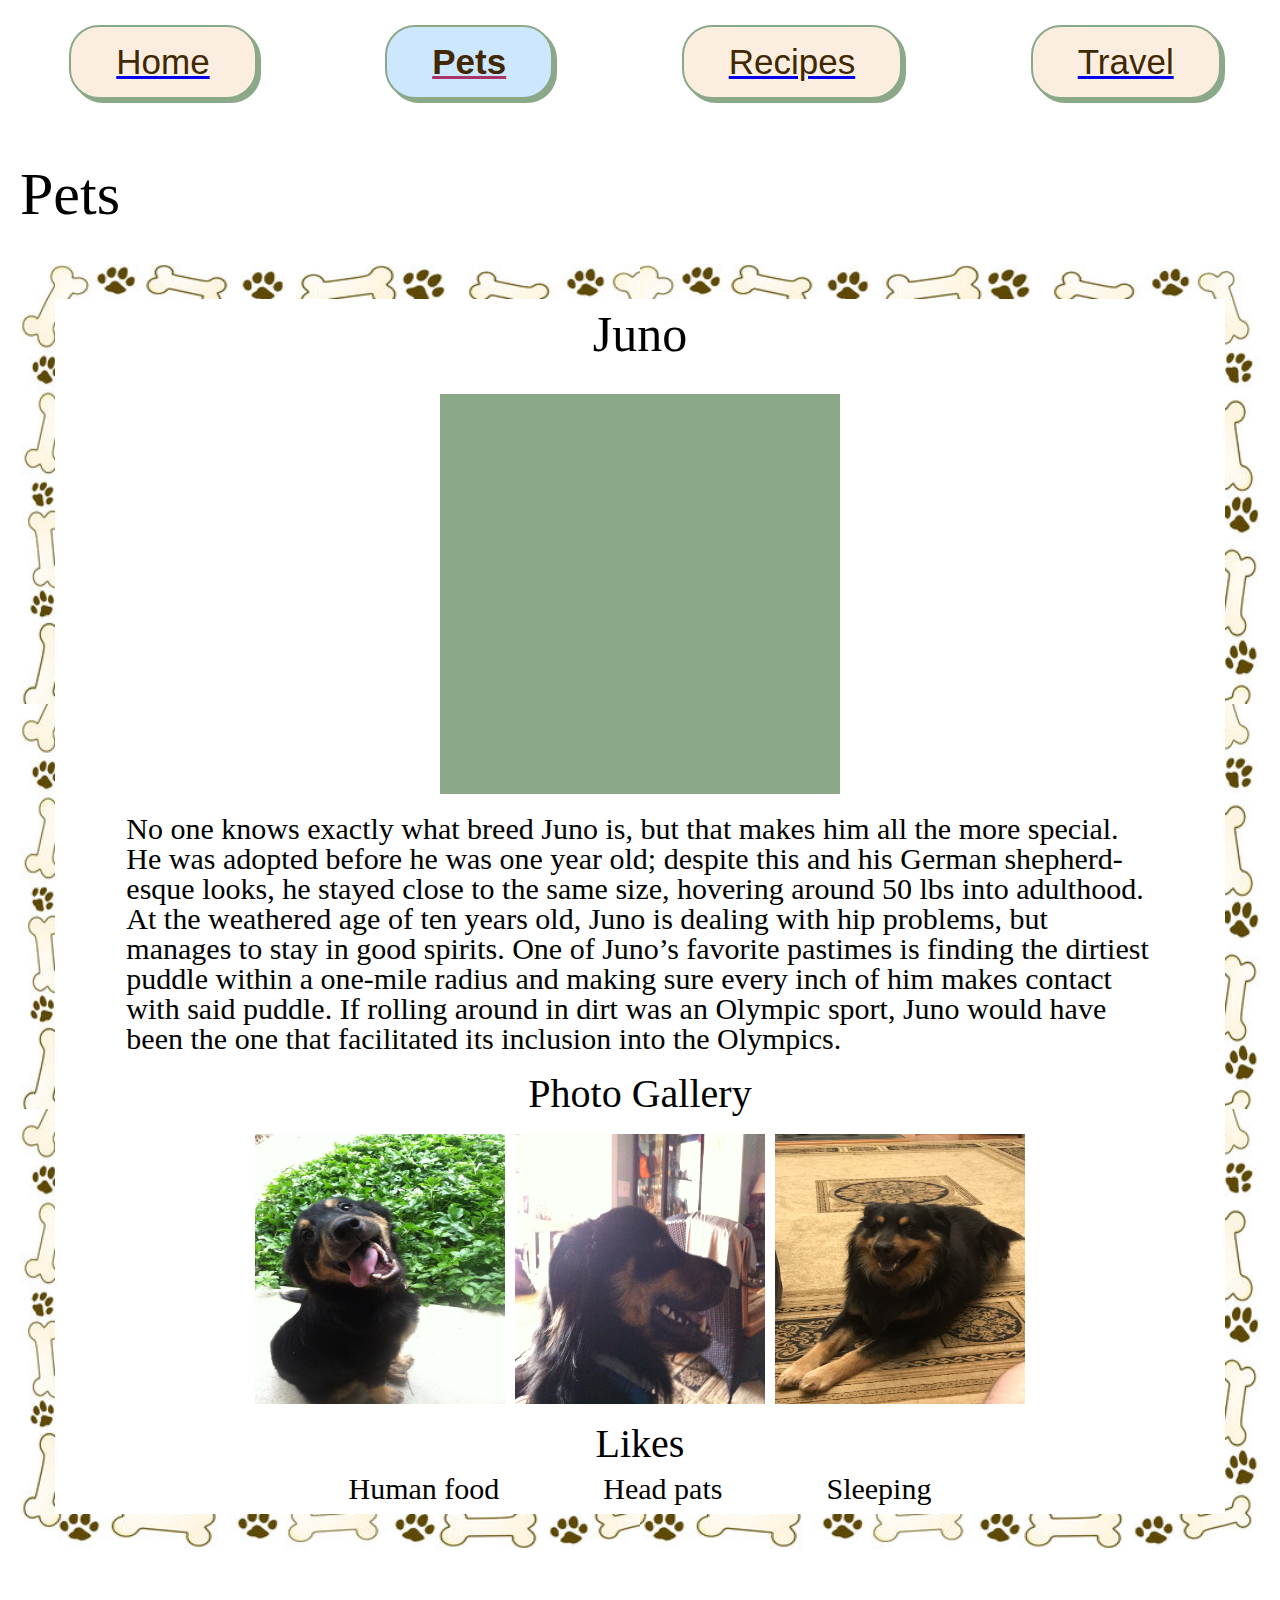
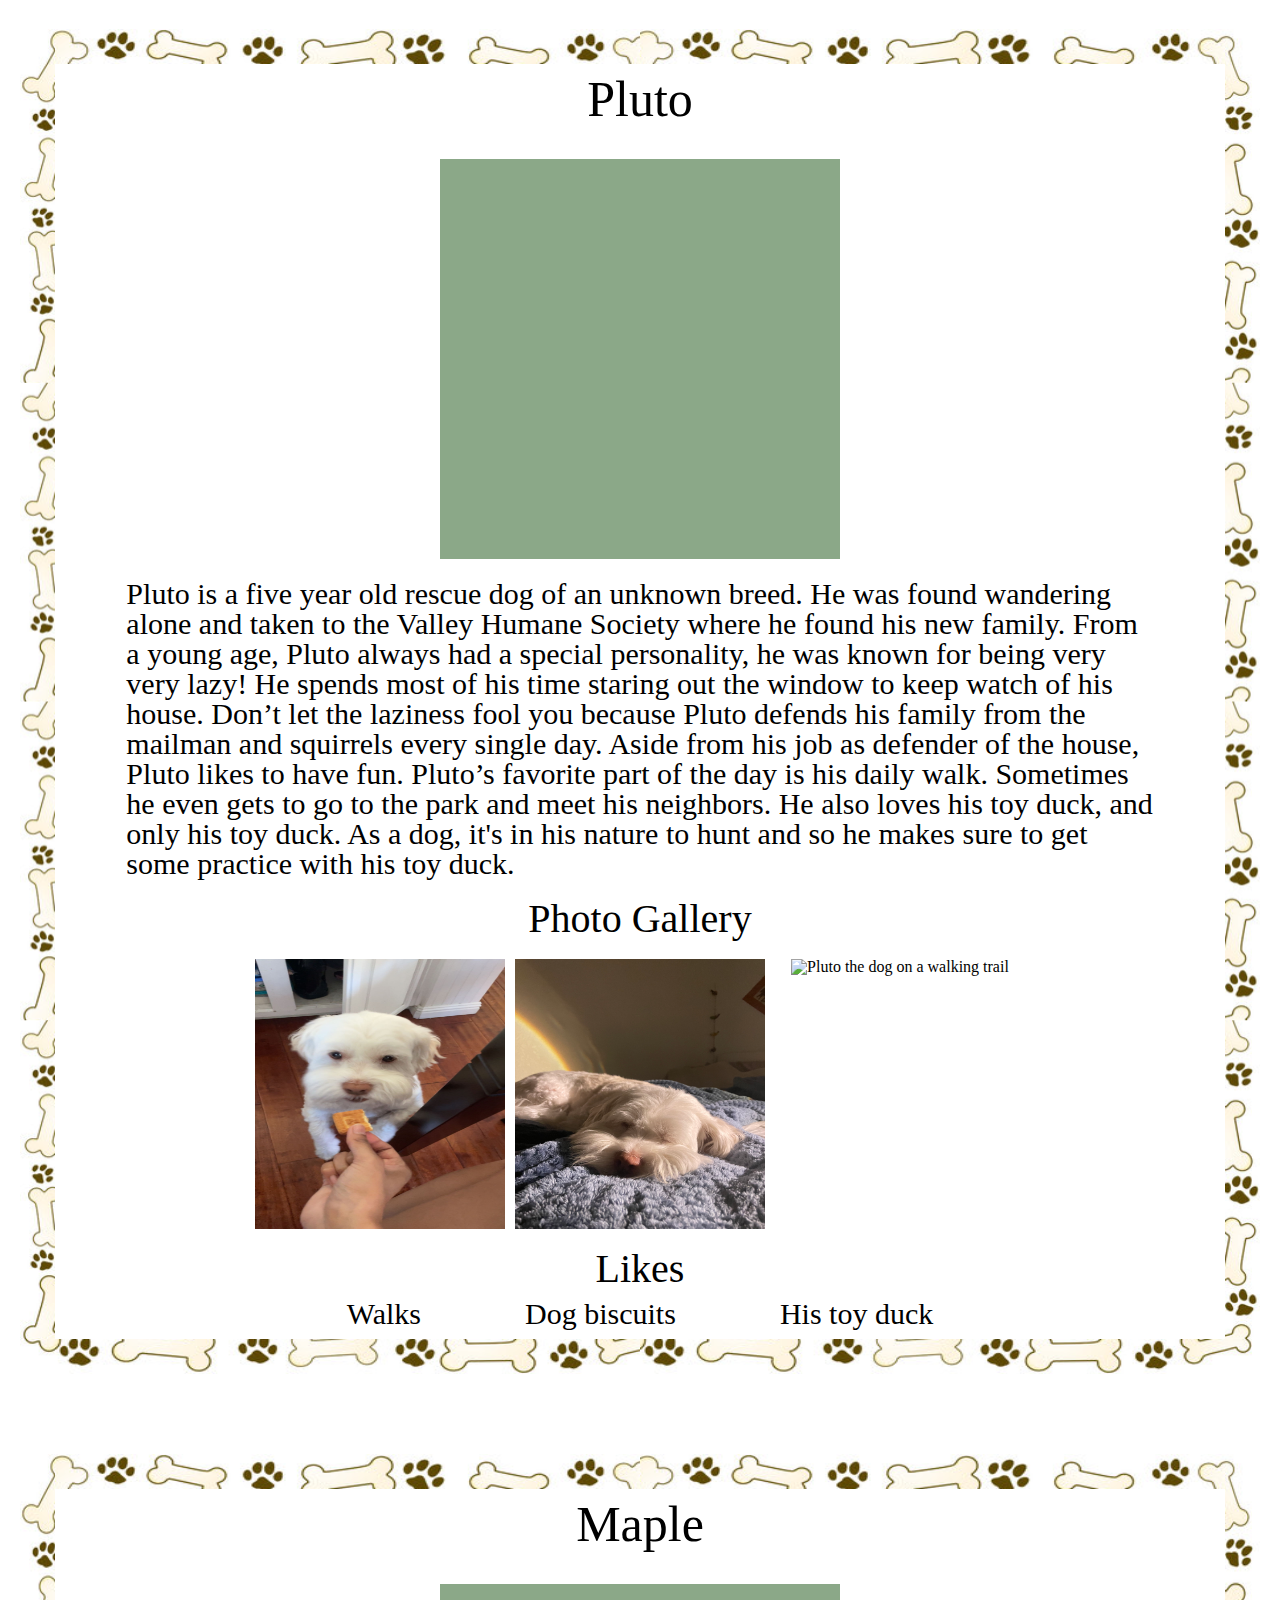
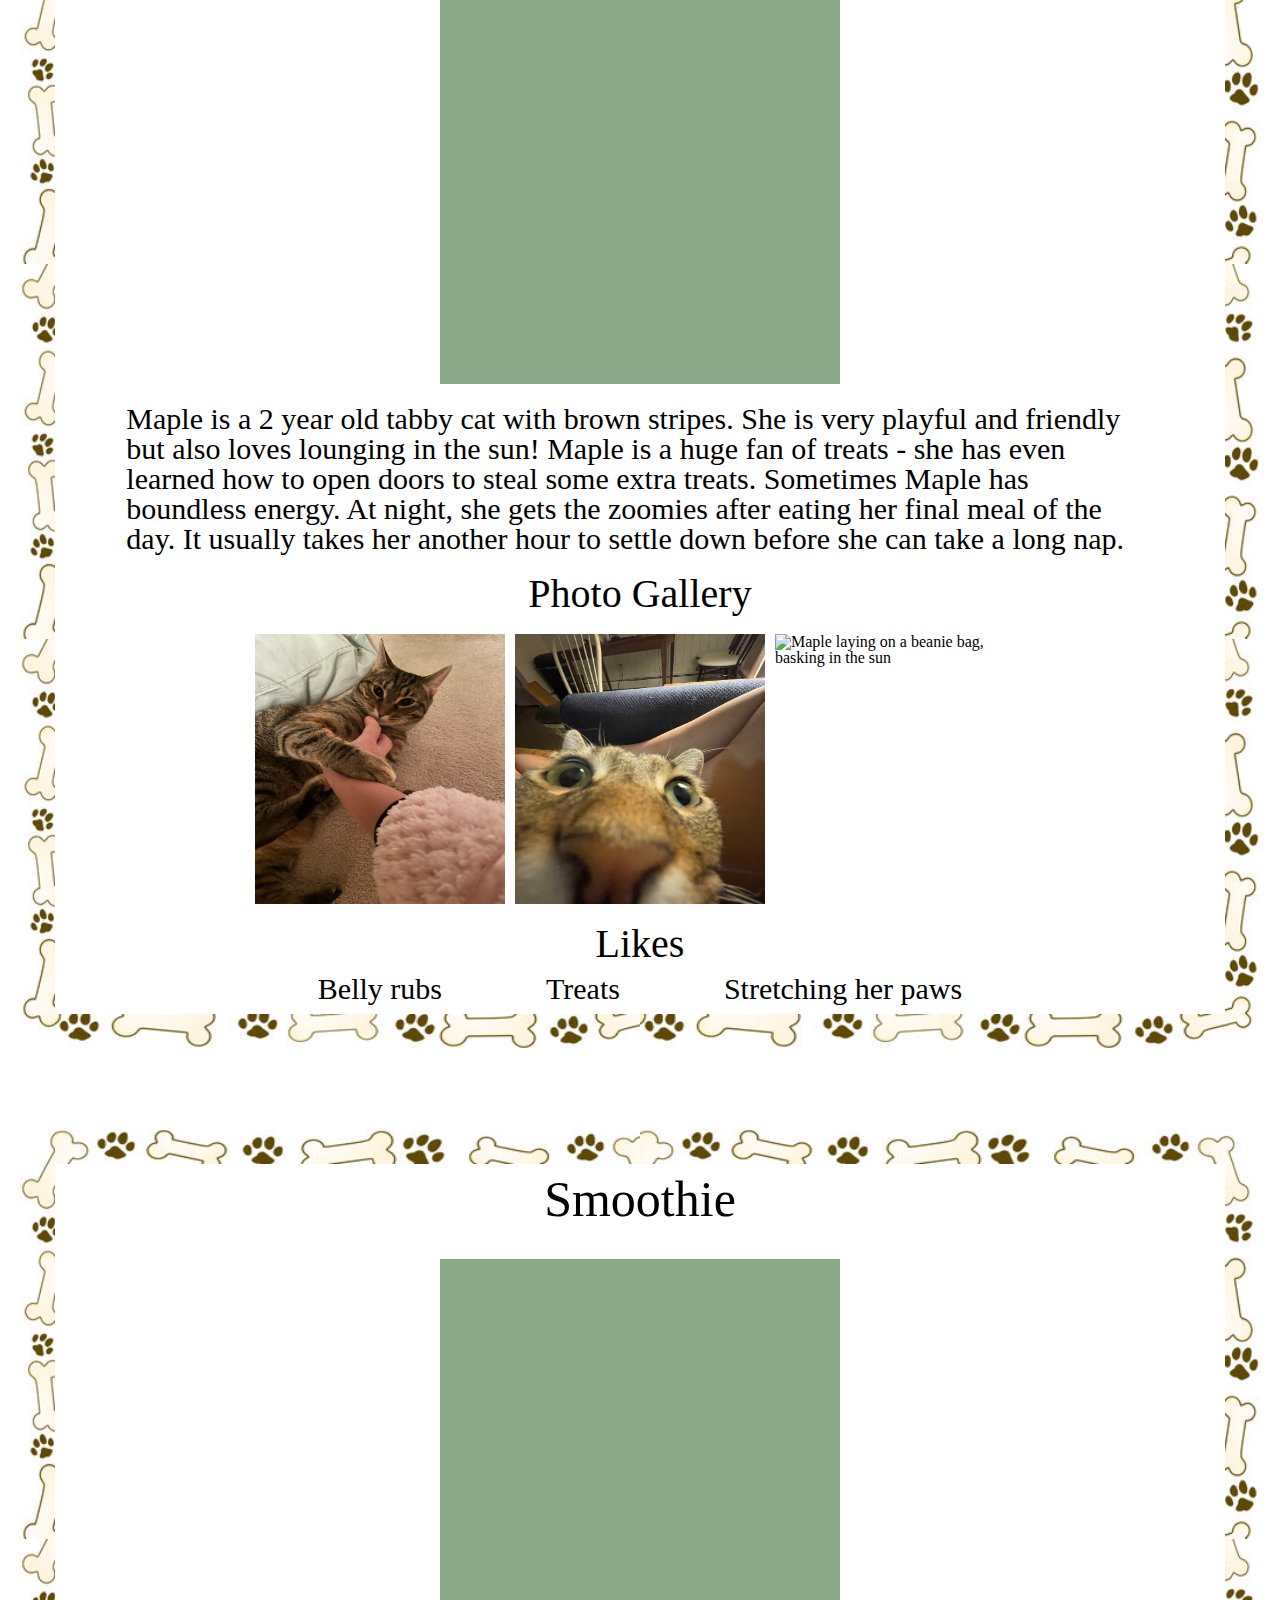
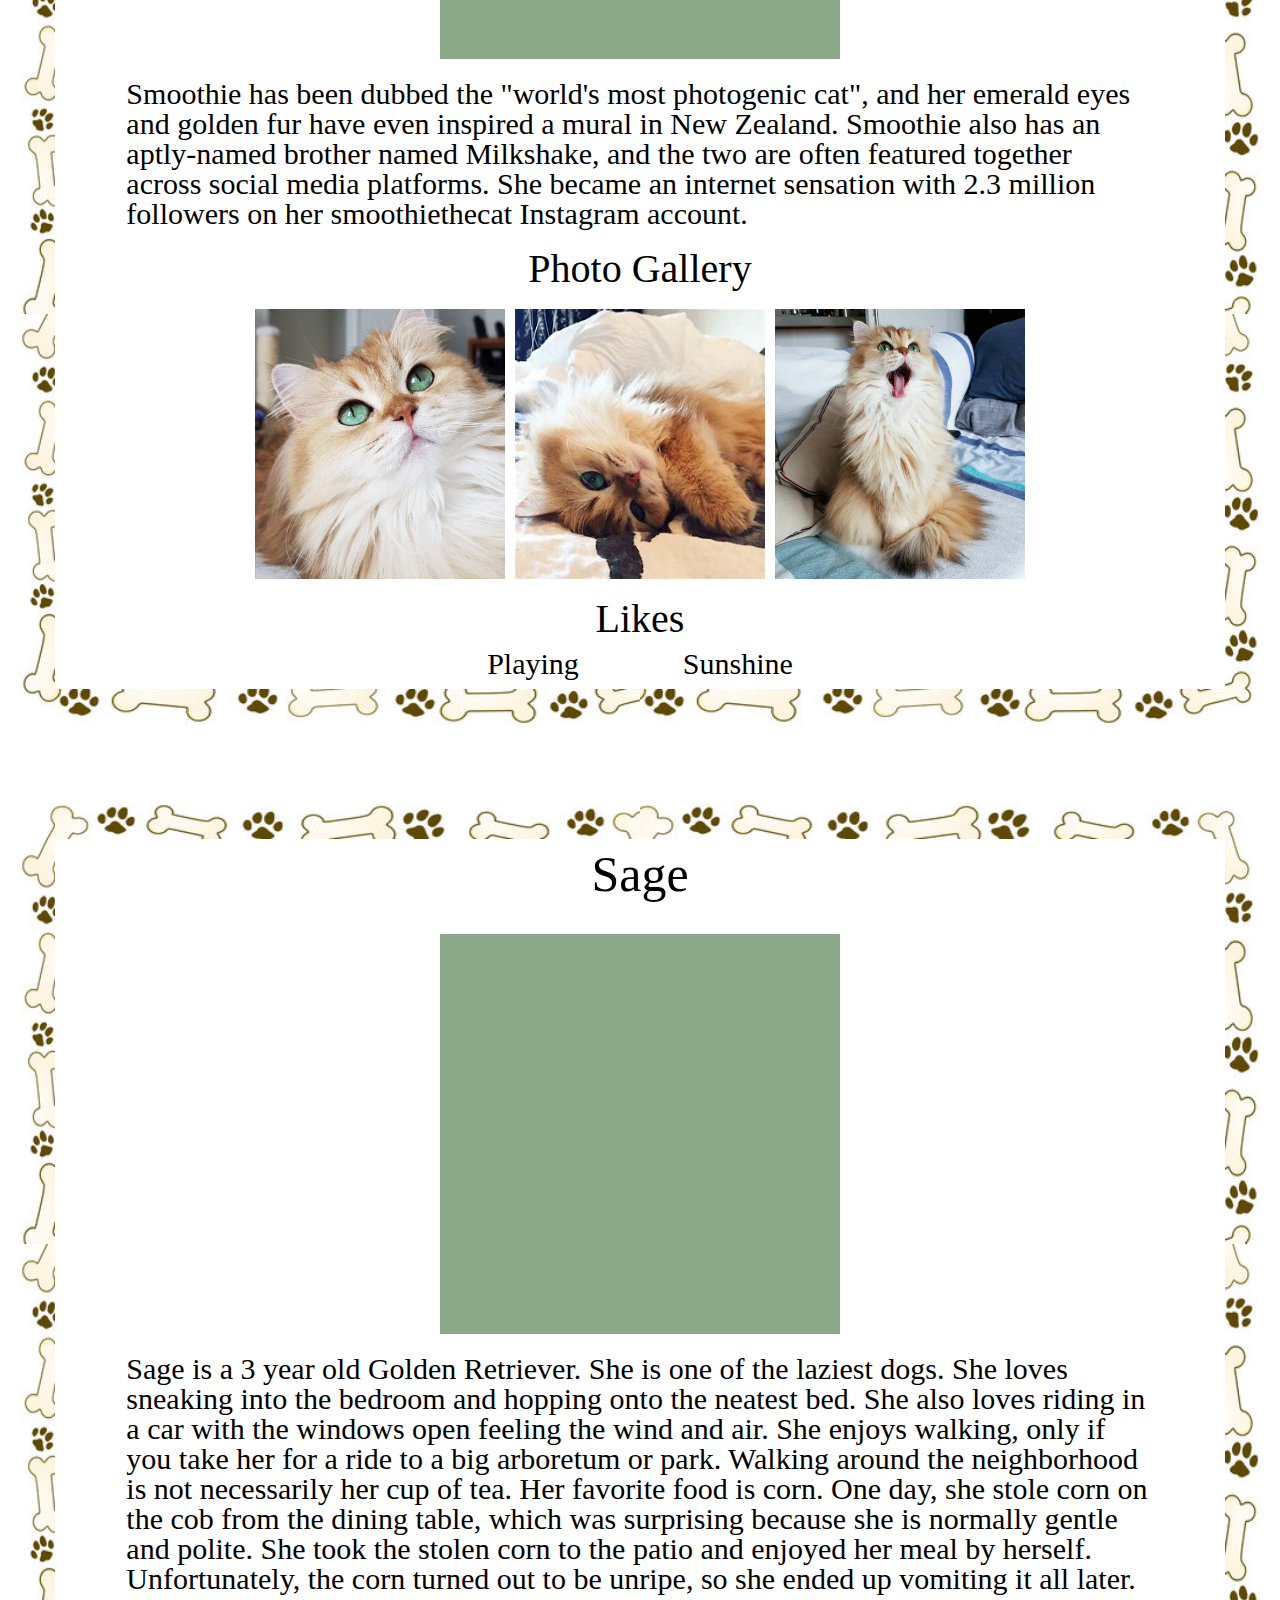
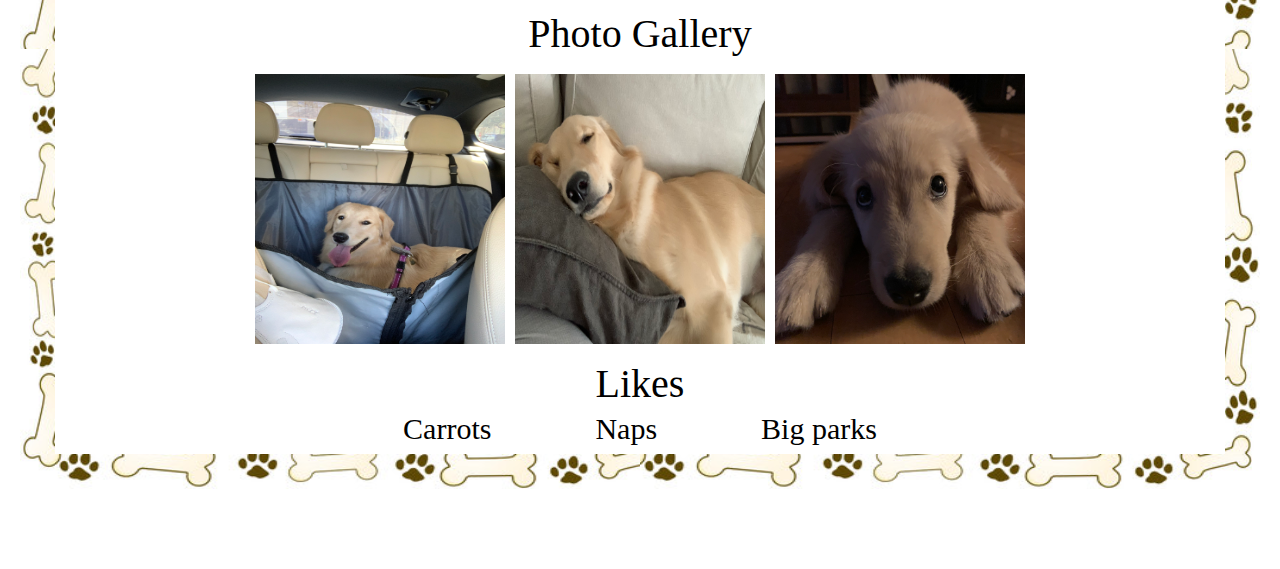
==== commit bbb06f4d: "Add files via upload" ====
--- a/pets.html
+++ b/pets.html
@@ -12,10 +12,13 @@
     <header>
         <nav>
             <ul class = "menu">
-                <li class = "home button"><a href = "index.html">Home</a></li>
-                <li class = "pets button"><a class = "active" href = "pets.html">Pets</a></li>
-                <li class = "recipe button"><a href = "recipe.html">Recipes</a></li>
-                <li class = "travel button"><a href = "travel.html">Travel</a></li>
+                <li class = "home"><a href = "index.html"><button>Home</button></a></li>
+
+                <li class = "pets"><a class = "active" href = "pets.html"><button class = "active">Pets</button></a></li>
+            
+                <li class = "recipe"><a href = "recipe.html"><button>Recipes</button></a></li>
+            
+                <li class = "travel"><a href = "travel.html"><button>Travel</button></a></li>
             </ul>
         </nav>
         <h1>Pets</h1>
--- a/css/style.css
+++ b/css/style.css
@@ -70,10 +70,52 @@
     margin-left: 0px;
 }
 
+button {
+    background-color: #fbeee0;
+    border: 2px solid #8ba888;
+    border-radius: 30px;
+    box-shadow: #8ba888 4px 4px 0 0;
+    color: #422800;
+    cursor: pointer;
+    display: block;
+    font-weight: 500;
+    font-size: 15px;
+    padding: 0 10px;
+    line-height: 50px;
+    text-align: center;
+    text-decoration: none;
+    user-select: none;
+    -webkit-user-select: none;
+    touch-action: manipulation;
+}
+
+button:hover {
+    border: 2px solid #8ba888;
+    background-color: #fcccd3;
+}
+
+button:active {
+    box-shadow: #422800 2px 2px 0 0;
+    transform: translate(3px, 3px);
+    background-color: #cce7fe;
+}
+
+.active {
+    background-color: #cce7fe;
+    font-weight: bolder;
+}
+
+button a {
+    display: block;
+}
+
+.menu li {
+    margin: 0px;
+}
+
 .home {
     grid-column: 1/1;
     list-style-type: none;
-    background-color: #E6E6FA;
     font-size: 22px;
     text-align: center;
     padding-top: 15px;
@@ -82,15 +124,9 @@
     padding-right: 10px;
 }
 
-.home:hover {
-    border: 4px solid #301934;
-    background-color: #FFB6C1;
-}
-
 .pets {
     grid-column: 2/2;
     list-style-type: none;
-    background-color: #E6E6FA;
     font-size: 22px;
     text-align: center;
     padding-top: 15px;
@@ -99,15 +135,9 @@
     padding-right: 10px;
 }
 
-.pets:hover {
-    border: 4px solid #301934;
-    background-color: #FFB6C1;
-}
-
 .recipe {
     grid-column: 3/3;
     list-style-type: none;
-    background-color: #E6E6FA;
     font-size: 22px;
     text-align: center;
     padding-top: 15px;
@@ -116,26 +146,15 @@
     padding-right: 10px;
 }
 
-.recipe:hover {
-    border: 4px solid #301934;
-    background-color: #FFB6C1;
-}
-
 .travel {
     grid-column: 4/4;
     list-style-type: none;
-    background-color: #E6E6FA;
     font-size: 22px;
     text-align: center;
     padding-top: 15px;
     padding-bottom: 15px; 
     padding-left: 10px;
     padding-right: 10px;
-}
-
-.travel:hover {
-    border: 4px solid #301934;
-    background-color: #FFB6C1;
 }
 
 a.active {
@@ -252,37 +271,6 @@
     margin: 0px;
 }
 
-.button {
-    background-color: #fbeee0;
-    border: 2px solid #8ba888;
-    border-radius: 30px;
-    box-shadow: #8ba888 4px 4px 0 0;
-    color: #422800;
-    cursor: pointer;
-    display: inline-block;
-    font-weight: 500;
-    font-size: 15px;
-    padding: 0 2px;
-    line-height: 50px;
-    text-align: center;
-    text-decoration: none;
-    user-select: none;
-    -webkit-user-select: none;
-    touch-action: manipulation;
-    margin-bottom: 20px;
-    margin-left: 5px;
-}
-
-.button:hover {
-    border: 2px solid #8ba888;
-    background-color: #FFB6C1;
-}
-
-.button:active {
-    box-shadow: #422800 2px 2px 0 0;
-    transform: translate(2px, 2px);
-}
-
 @media (prefers-color-scheme: dark) {
     h1 {
         color: white;
@@ -316,15 +304,11 @@
         color: #ADD8E6;
     }
 
-    .button {
+    button {
         background-color: #013220;
     }
 
-    a.active {
-        color: #FFFFED;
-    }
-
-    .button:hover {
+    button:hover {
         border: 4px solid #8ba888;
         background-color: #5C4033;
     }
@@ -341,26 +325,6 @@
         margin-top: 10px;
     }
 
-    .home {
-        padding-left: 40px;
-        padding-right: 40px;
-    }
-
-    .pets {
-        padding-left: 40px;
-        padding-right: 40px;
-    }
-
-    .recipe {
-        padding-left: 40px;
-        padding-right: 40px;
-    }
-
-    .travel {
-        padding-left: 40px;
-        padding-right: 40px;
-    }
-
     .first-pet-pic {
         grid-column: 1/2;
     }
@@ -396,14 +360,6 @@
         align-content: center;
     }
 
-    .button-spacing {
-        margin: 30px;
-        font-size: 15px;
-        display: block;
-        text-align: right;
-        padding: 8px;
-    }
-
     .first-grid {
         grid-column: 1/1;
     }
@@ -440,9 +396,10 @@
         margin-right: 30px;
         margin-bottom: 80px;
     }
-    .button {
+
+    button {
         font-size: 25px;
-        padding: 0 50px;
+        padding: 5px 35px; 
         margin-bottom: 20px;
         margin-left: 10px;
     }
@@ -485,26 +442,6 @@
         margin-top: 10px;
     }
 
-    .home {
-        padding-left: 40px;
-        padding-right: 40px;
-    }
-
-    .pets {
-        padding-left: 40px;
-        padding-right: 40px;
-    }
-
-    .recipe {
-        padding-left: 40px;
-        padding-right: 40px;
-    }
-
-    .travel {
-        padding-left: 40px;
-        padding-right: 40px;
-    }
-
     .pet-div {
         display: grid;
         grid-template-columns: .05fr 1fr .05fr; 
@@ -538,14 +475,6 @@
         height: 180px;
     }
 
-    .button-spacing {
-        margin: 30px;
-        font-size: 15px;
-        display: block;
-        text-align: right;
-        padding: 8px;
-    }
-
     .first-grid {
         grid-column: 1/1;
     }
@@ -602,9 +531,10 @@
         row-gap: 10px;
         align-items: center;
     }
-    .button {
+
+    button {
         font-size: 35px;
-        padding: 0 50px;
+        padding: 10px 45px;
         margin-bottom: 20px;
         margin-left: 10px;
     }
